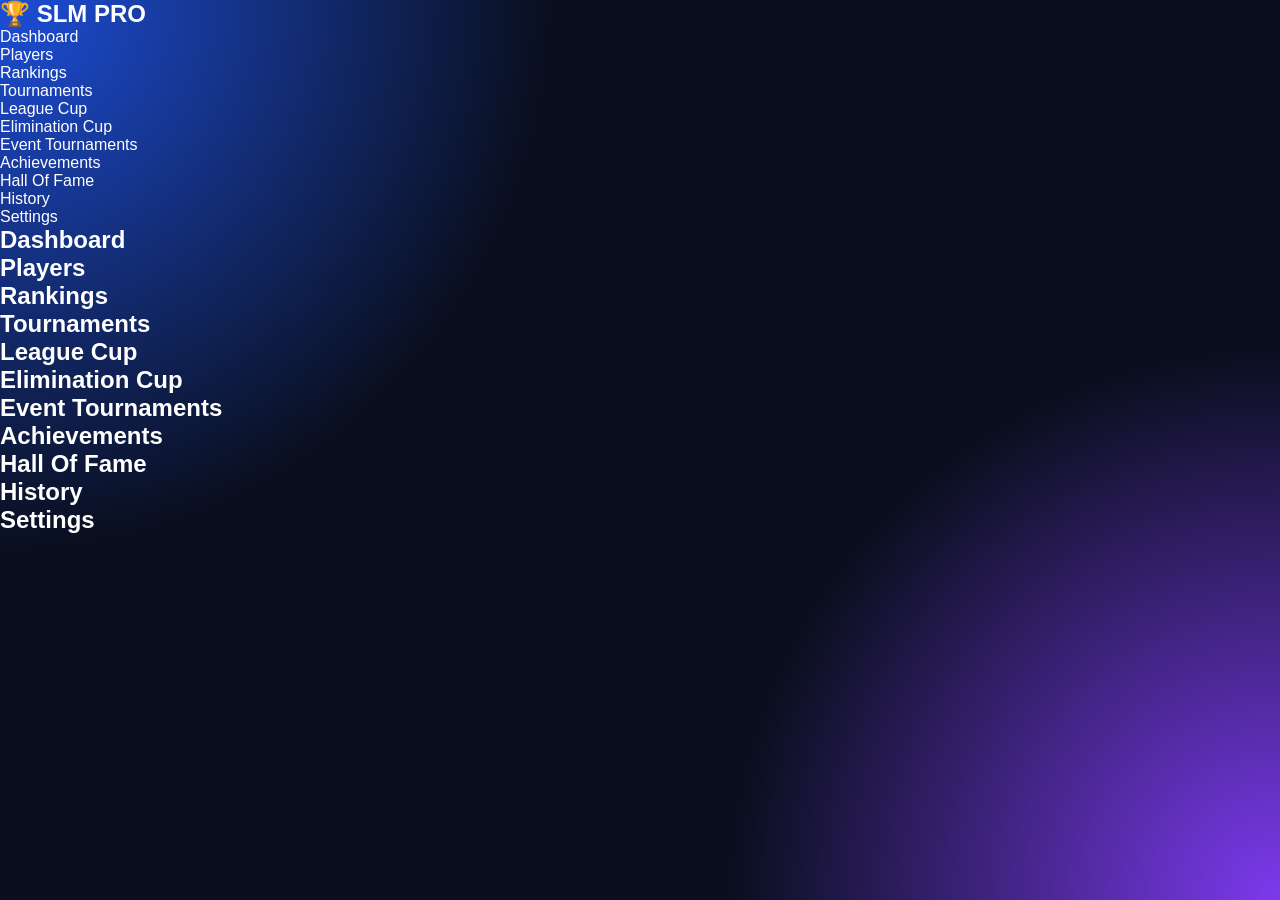
==== index.html @ 8a567580 "Rename index-3.html to index.html" ====
<!DOCTYPE html>
<html lang="en">
<head>
<meta charset="UTF-8">
<meta name="viewport" content="width=device-width, initial-scale=1.0">
<title>Stumble League Manager Pro</title>
<link rel="stylesheet" href="style.css">
</head>
<body>
<div id="app">
    <aside>
        <h2>🏆 SLM PRO</h2>
        <ul>
            <li>Dashboard</li>
            <li>Players</li>
            <li>Rankings</li>
            <li>Tournaments</li>
            <li>League Cup</li>
            <li>Elimination Cup</li>
            <li>Event Tournaments</li>
            <li>Achievements</li>
            <li>Hall Of Fame</li>
            <li>History</li>
            <li>Settings</li>
        </ul>
    </aside>

    <main>
        <section id="dashboard"><h1>Dashboard</h1></section>
        <section id="players"><h1>Players</h1></section>
        <section id="rankings"><h1>Rankings</h1></section>
        <section id="tournaments"><h1>Tournaments</h1></section>
        <section id="leagueCup"><h1>League Cup</h1></section>
        <section id="eliminationCup"><h1>Elimination Cup</h1></section>
        <section id="events"><h1>Event Tournaments</h1></section>
        <section id="achievements"><h1>Achievements</h1></section>
        <section id="hallOfFame"><h1>Hall Of Fame</h1></section>
        <section id="history"><h1>History</h1></section>
        <section id="settings"><h1>Settings</h1></section>
    </main>
</div>
</body>
</html>
---- style.css ----
/* ===================================
   STUMBLE LEAGUE MANAGER PRO
   style.css
=================================== */

*{
    margin:0;
    padding:0;
    box-sizing:border-box;
    font-family:'Poppins',sans-serif;
}

:root{
    --bg:#0a0f1f;
    --bg2:#111827;
    --glass:rgba(255,255,255,0.08);
    --border:rgba(255,255,255,0.15);
    --text:#ffffff;
    --text2:#c9d1d9;
    --gold:#ffd700;
    --green:#00ff88;
    --red:#ff4d6d;
    --blue:#3b82f6;
    --purple:#8b5cf6;
}

body{
    background:
    radial-gradient(circle at top left,#1d4ed8 0%,transparent 35%),
    radial-gradient(circle at bottom right,#7c3aed 0%,transparent 35%),
    var(--bg);
    min-height:100vh;
    color:var(--text);
}

/* ==========================
   LOGIN SCREEN
========================== */

.login-screen{
    width:100%;
    min-height:100vh;
    display:flex;
    justify-content:center;
    align-items:center;
    padding:20px;
}

.login-card{
    width:100%;
    max-width:420px;
    text-align:center;
    padding:35px;
}

.login-card h1{
    font-size:70px;
    margin-bottom:10px;
}

.login-card h2{
    margin-bottom:8px;
}

.login-card p{
    color:var(--text2);
}

.login-card form{
    margin-top:25px;
    display:flex;
    flex-direction:column;
    gap:15px;
}

.login-card input{
    height:52px;
    border:none;
    outline:none;
    padding:0 15px;
    border-radius:12px;
    background:rgba(255,255,255,.08);
    color:white;
}

.login-card button{
    height:52px;
    border:none;
    border-radius:12px;
    cursor:pointer;
    background:linear-gradient(135deg,#3b82f6,#8b5cf6);
    color:white;
    font-weight:600;
    transition:.3s;
}

.login-card button:hover{
    transform:translateY(-2px);
}

.error-msg{
    color:var(--red);
    margin-top:10px;
}

/* ==========================
   GLASS EFFECT
========================== */

.glass-card{
    background:var(--glass);
    backdrop-filter:blur(16px);
    -webkit-backdrop-filter:blur(16px);
    border:1px solid var(--border);
    border-radius:20px;
    box-shadow:0 8px 32px rgba(0,0,0,.3);
}

/* ==========================
   MAIN APP
========================== */

.app{
    display:flex;
    min-height:100vh;
}

.hidden{
    display:none;
}

/* ==========================
   SIDEBAR
========================== */

.sidebar{
    width:270px;
    padding:25px;
    border-right:1px solid rgba(255,255,255,.1);
    background:rgba(0,0,0,.15);
    display:flex;
    flex-direction:column;
}

.logo{
    font-size:24px;
    font-weight:800;
    margin-bottom:30px;
    text-align:center;
}

.sidebar nav{
    display:flex;
    flex-direction:column;
    gap:12px;
}

.nav-btn{
    border:none;
    background:rgba(255,255,255,.05);
    color:white;
    padding:14px;
    border-radius:14px;
    cursor:pointer;
    text-align:left;
    transition:.3s;
}

.nav-btn:hover{
    background:rgba(255,255,255,.12);
}

.nav-btn.active{
    background:linear-gradient(135deg,#3b82f6,#8b5cf6);
}

.logout-btn{
    margin-top:auto;
    border:none;
    padding:14px;
    border-radius:14px;
    cursor:pointer;
    background:#ff4d6d;
    color:white;
    font-weight:600;
}

/* ==========================
   MAIN CONTENT
========================== */

.main-content{
    flex:1;
    padding:25px;
}

.page{
    display:none;
}

.active-page{
    display:block;
}

.page-header{
    margin-bottom:25px;
}

.page-header h1{
    font-size:32px;
}

.page-header p{
    color:var(--text2);
}

/* ==========================
   DASHBOARD
========================== */

.stats-grid{
    display:grid;
    grid-template-columns:repeat(auto-fit,minmax(220px,1fr));
    gap:20px;
    margin-bottom:25px;
}

.stat-card{
    padding:25px;
}

.stat-card h3{
    color:var(--text2);
    font-size:15px;
    margin-bottom:10px;
}

.stat-card h2{
    font-size:34px;
    color:var(--gold);
}

.titles-grid{
    margin-top:20px;
    display:grid;
    grid-template-columns:repeat(auto-fit,minmax(250px,1fr));
    gap:20px;
}

.title-box{
    background:rgba(255,255,255,.05);
    border-radius:15px;
    padding:20px;
}

.title-box h3{
    margin-bottom:10px;
}

.title-box span{
    font-size:20px;
    color:var(--gold);
    font-weight:700;
}

/* ==========================
   PLAYER SECTION
========================== */

.add-player-card{
    padding:25px;
    margin-bottom:25px;
}

.add-player-card h2{
    margin-bottom:20px;
}

.add-player-card form{
    display:grid;
    gap:15px;
}

.add-player-card input{
    height:50px;
    border:none;
    border-radius:12px;
    padding:0 15px;
    background:rgba(255,255,255,.08);
    color:white;
}

.add-player-card button{
    height:50px;
    border:none;
    border-radius:12px;
    cursor:pointer;
    background:linear-gradient(135deg,#00ff88,#00c46a);
    color:black;
    font-weight:700;
}

.players-grid{
    display:grid;
    grid-template-columns:repeat(auto-fit,minmax(280px,1fr));
    gap:20px;
}

.player-card{
    padding:20px;
    position:relative;
}

.player-name{
    font-size:22px;
    font-weight:700;
    margin-bottom:8px;
}

.player-username{
    color:var(--text2);
    margin-bottom:15px;
}

.player-stats{
    display:grid;
    grid-template-columns:1fr 1fr;
    gap:10px;
}

.player-stat{
    background:rgba(255,255,255,.05);
    padding:10px;
    border-radius:10px;
    text-align:center;
}

/* ==========================
   RANKING TABLE
========================== */

.ranking-table{
    width:100%;
    border-collapse:collapse;
}

.ranking-table th{
    padding:15px;
    text-align:left;
    background:rgba(255,255,255,.08);
}

.ranking-table td{
    padding:15px;
    border-bottom:1px solid rgba(255,255,255,.08);
}

.ranking-table tr:hover{
    background:rgba(255,255,255,.04);
}

/* ==========================
   HISTORY
========================== */

#historyList{
    padding:20px;
    color:var(--text2);
}

/* ==========================
   SCROLLBAR
========================== */

::-webkit-scrollbar{
    width:8px;
}

::-webkit-scrollbar-track{
    background:#0f172a;
}

::-webkit-scrollbar-thumb{
    background:#3b82f6;
    border-radius:20px;
}

/* ==========================
   MOBILE
========================== */

@media(max-width:900px){

    .app{
        flex-direction:column;
    }

    .sidebar{
        width:100%;
        border-right:none;
        border-bottom:1px solid rgba(255,255,255,.1);
    }

    .sidebar nav{
        flex-direction:row;
        flex-wrap:wrap;
    }

    .nav-btn{
        flex:1;
        min-width:130px;
    }

    .main-content{
        padding:15px;
    }

    .page-header h1{
        font-size:26px;
    }

    .ranking-table{
        font-size:14px;
        overflow-x:auto;
        display:block;
    }
}
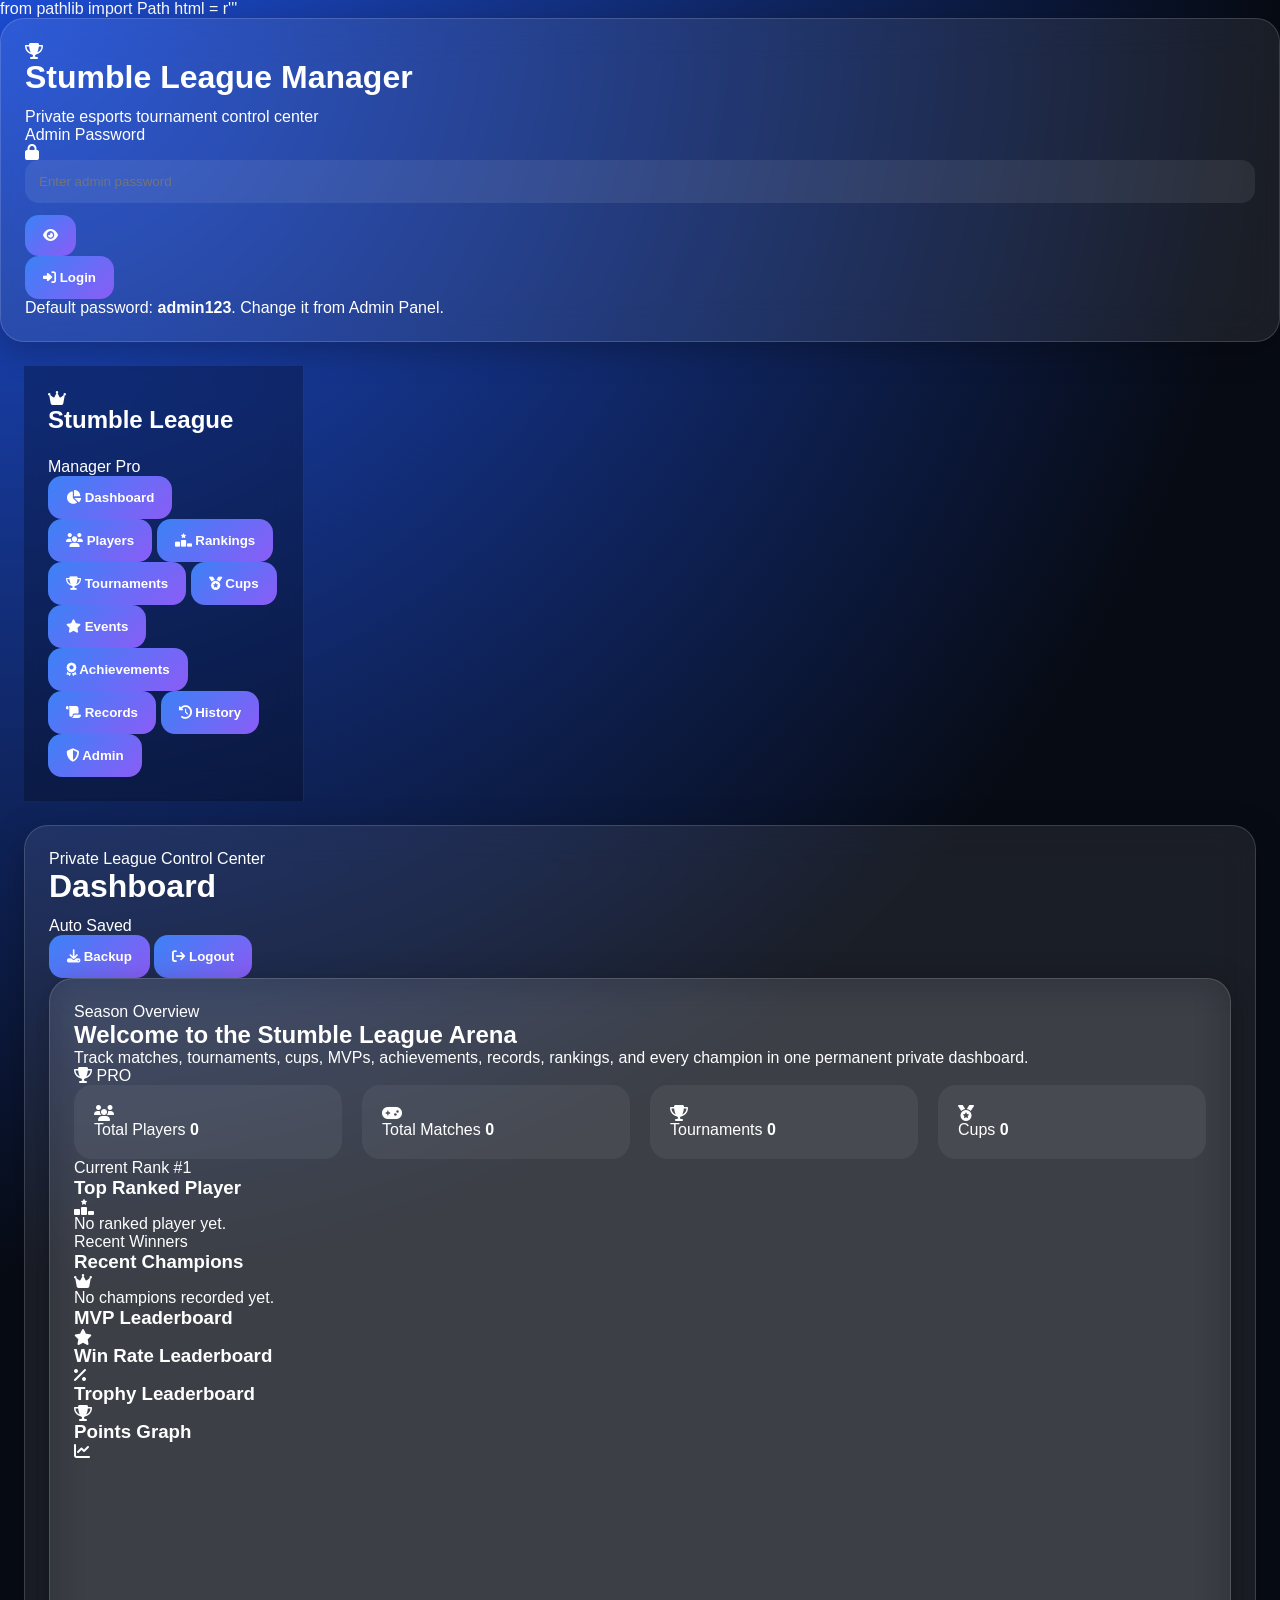
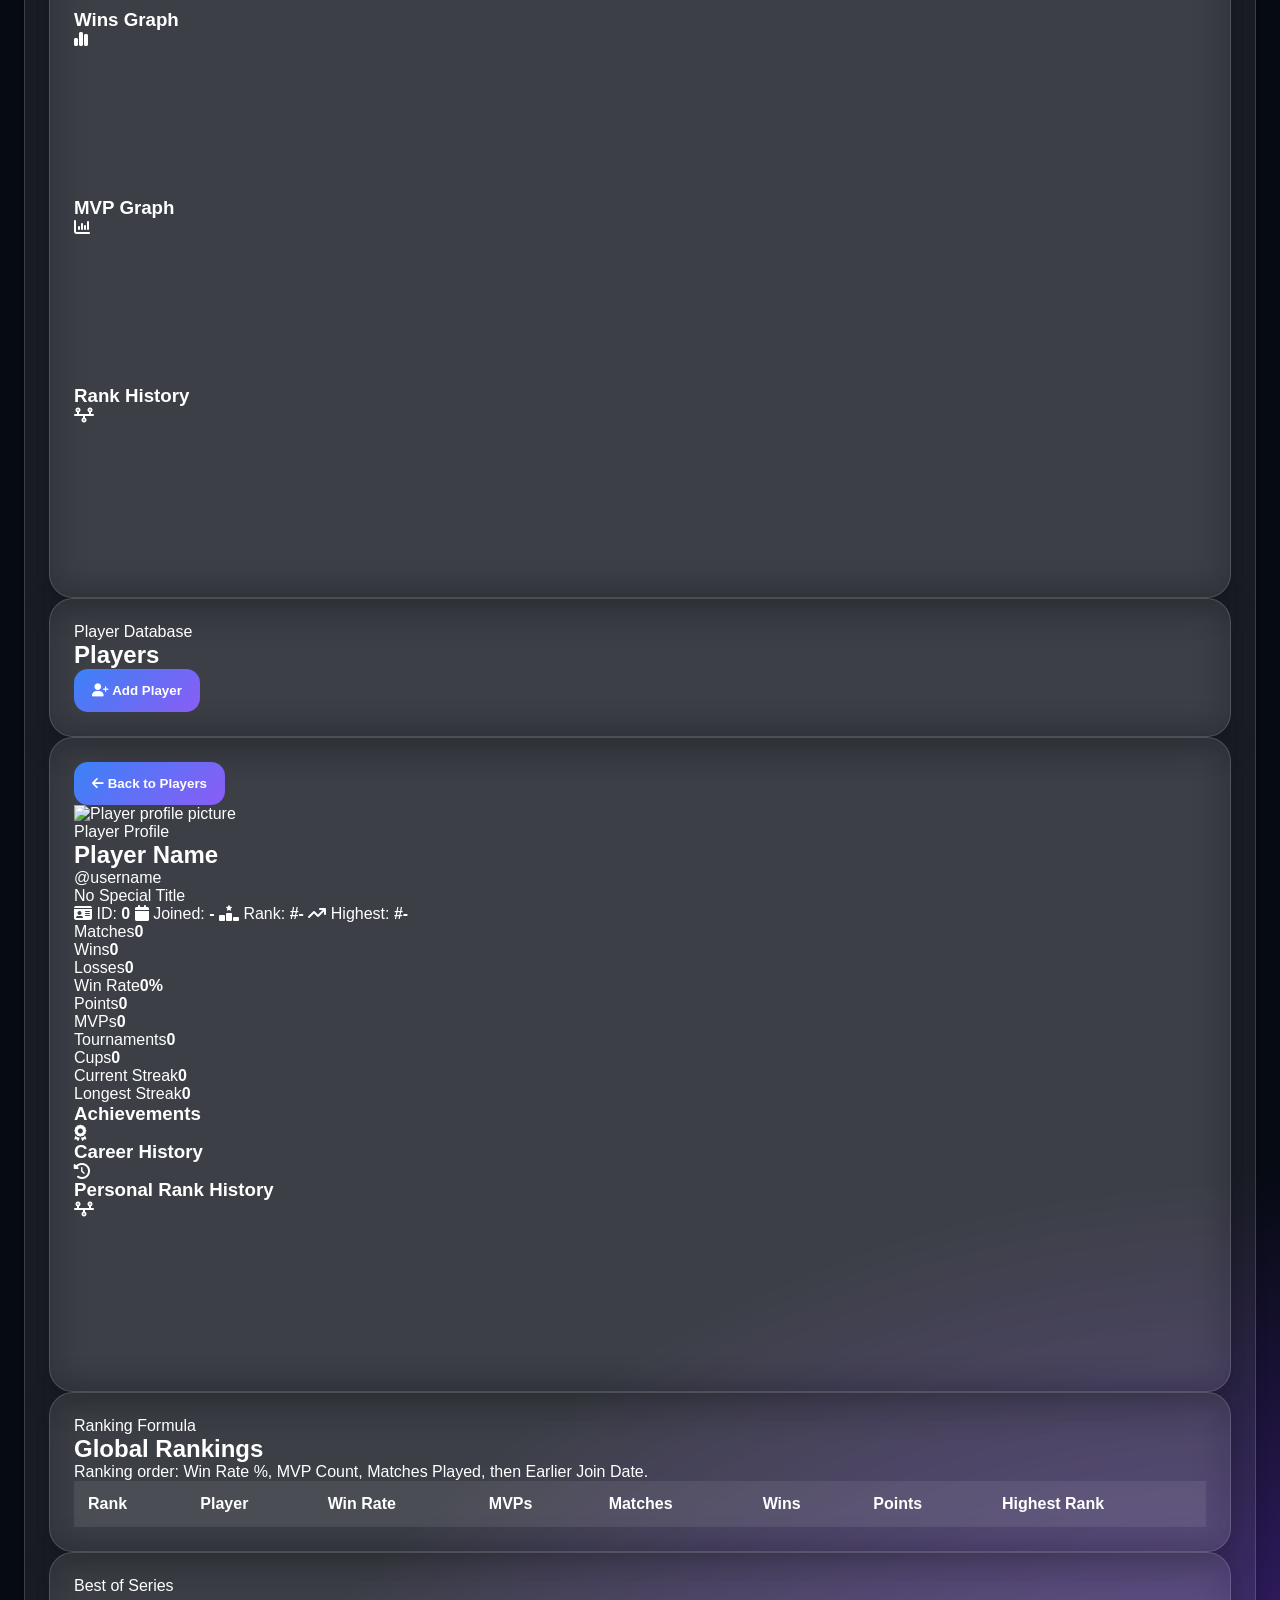
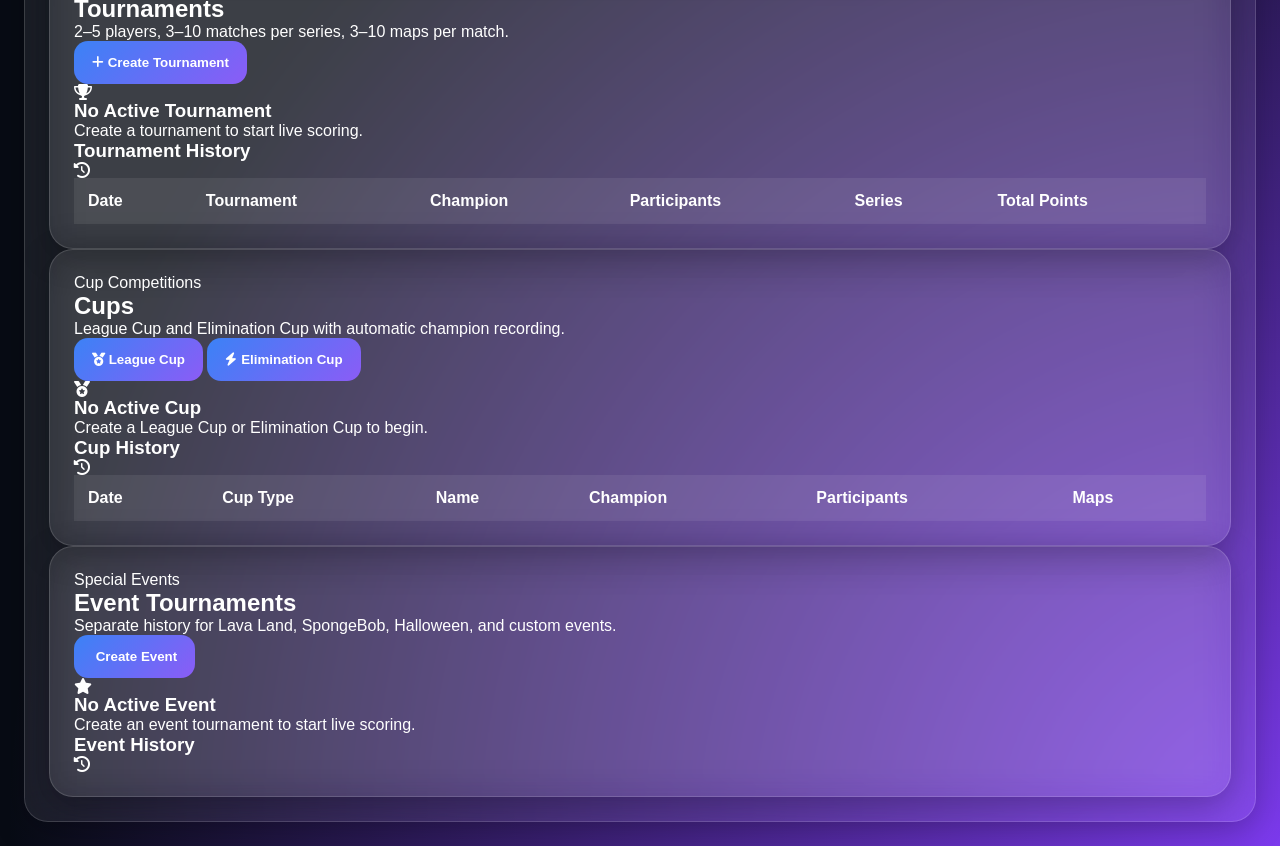
==== commit 5d547364: "Update index.html" ====
--- a/index.html
+++ b/index.html
@@ -1,43 +1,569 @@
-<!DOCTYPE html>
+from pathlib import Path
+
+html = r'''<!DOCTYPE html>
 <html lang="en">
 <head>
-<meta charset="UTF-8">
-<meta name="viewport" content="width=device-width, initial-scale=1.0">
-<title>Stumble League Manager Pro</title>
-<link rel="stylesheet" href="style.css">
+  <meta charset="UTF-8" />
+  <meta name="viewport" content="width=device-width, initial-scale=1.0" />
+  <meta name="description" content="Stumble League Manager - Private Stumble Guys tournament, cup, ranking, achievement, and player history manager." />
+  <meta name="theme-color" content="#080b14" />
+
+  <title>Stumble League Manager</title>
+
+  <!-- App Styles -->
+  <link rel="stylesheet" href="style.css" />
+
+  <!-- Font Awesome Icons -->
+  <link
+    rel="stylesheet"
+    href="https://cdnjs.cloudflare.com/ajax/libs/font-awesome/6.5.1/css/all.min.css"
+    integrity="sha512-d0vVxjFZ2E08fXkV6t7rW6zF6K8QGJ+vK6E4RZ6eZB8D0+P3LZ+F4YJx1SgR7ZyZtG3O8KZl6kE0J6Y0R2Q=="
+    crossorigin="anonymous"
+    referrerpolicy="no-referrer"
+  />
+
+  <!-- Chart.js -->
+  <script src="https://cdn.jsdelivr.net/npm/chart.js"></script>
 </head>
+
 <body>
-<div id="app">
-    <aside>
-        <h2>🏆 SLM PRO</h2>
-        <ul>
-            <li>Dashboard</li>
-            <li>Players</li>
-            <li>Rankings</li>
-            <li>Tournaments</li>
-            <li>League Cup</li>
-            <li>Elimination Cup</li>
-            <li>Event Tournaments</li>
-            <li>Achievements</li>
-            <li>Hall Of Fame</li>
-            <li>History</li>
-            <li>Settings</li>
-        </ul>
+  <!-- =========================
+       ADMIN LOGIN SCREEN
+  ========================== -->
+  <section id="loginScreen" class="login-screen">
+    <div class="login-bg-orb orb-one"></div>
+    <div class="login-bg-orb orb-two"></div>
+
+    <div class="login-card glass-card">
+      <div class="brand-stack">
+        <div class="brand-logo">
+          <i class="fa-solid fa-trophy"></i>
+        </div>
+        <div>
+          <h1>Stumble League Manager</h1>
+          <p>Private esports tournament control center</p>
+        </div>
+      </div>
+
+      <form id="loginForm" class="login-form">
+        <label for="adminPassword">Admin Password</label>
+        <div class="input-with-icon">
+          <i class="fa-solid fa-lock"></i>
+          <input
+            type="password"
+            id="adminPassword"
+            placeholder="Enter admin password"
+            autocomplete="current-password"
+            required
+          />
+          <button type="button" id="togglePasswordBtn" class="icon-btn" aria-label="Show or hide password">
+            <i class="fa-solid fa-eye"></i>
+          </button>
+        </div>
+
+        <button type="submit" class="primary-btn full-btn">
+          <i class="fa-solid fa-right-to-bracket"></i>
+          Login
+        </button>
+
+        <p class="hint-text">
+          Default password: <strong>admin123</strong>. Change it from Admin Panel.
+        </p>
+      </form>
+    </div>
+  </section>
+
+  <!-- =========================
+       APP SHELL
+  ========================== -->
+  <main id="appShell" class="app-shell hidden">
+    <!-- Sidebar / Bottom Navigation -->
+    <aside class="sidebar glass-panel">
+      <div class="sidebar-brand">
+        <div class="sidebar-logo">
+          <i class="fa-solid fa-crown"></i>
+        </div>
+        <div>
+          <h2>Stumble League</h2>
+          <span>Manager Pro</span>
+        </div>
+      </div>
+
+      <nav class="side-nav" aria-label="Primary navigation">
+        <button class="nav-link active" data-page="dashboardPage">
+          <i class="fa-solid fa-chart-pie"></i>
+          <span>Dashboard</span>
+        </button>
+        <button class="nav-link" data-page="playersPage">
+          <i class="fa-solid fa-users"></i>
+          <span>Players</span>
+        </button>
+        <button class="nav-link" data-page="rankingsPage">
+          <i class="fa-solid fa-ranking-star"></i>
+          <span>Rankings</span>
+        </button>
+        <button class="nav-link" data-page="tournamentsPage">
+          <i class="fa-solid fa-trophy"></i>
+          <span>Tournaments</span>
+        </button>
+        <button class="nav-link" data-page="cupsPage">
+          <i class="fa-solid fa-medal"></i>
+          <span>Cups</span>
+        </button>
+        <button class="nav-link" data-page="eventsPage">
+          <i class="fa-solid fa-star"></i>
+          <span>Events</span>
+        </button>
+        <button class="nav-link" data-page="achievementsPage">
+          <i class="fa-solid fa-award"></i>
+          <span>Achievements</span>
+        </button>
+        <button class="nav-link" data-page="recordsPage">
+          <i class="fa-solid fa-scroll"></i>
+          <span>Records</span>
+        </button>
+        <button class="nav-link" data-page="historyPage">
+          <i class="fa-solid fa-clock-rotate-left"></i>
+          <span>History</span>
+        </button>
+        <button class="nav-link" data-page="adminPage">
+          <i class="fa-solid fa-shield-halved"></i>
+          <span>Admin</span>
+        </button>
+      </nav>
     </aside>
 
-    <main>
-        <section id="dashboard"><h1>Dashboard</h1></section>
-        <section id="players"><h1>Players</h1></section>
-        <section id="rankings"><h1>Rankings</h1></section>
-        <section id="tournaments"><h1>Tournaments</h1></section>
-        <section id="leagueCup"><h1>League Cup</h1></section>
-        <section id="eliminationCup"><h1>Elimination Cup</h1></section>
-        <section id="events"><h1>Event Tournaments</h1></section>
-        <section id="achievements"><h1>Achievements</h1></section>
-        <section id="hallOfFame"><h1>Hall Of Fame</h1></section>
-        <section id="history"><h1>History</h1></section>
-        <section id="settings"><h1>Settings</h1></section>
-    </main>
-</div>
-</body>
-</html>
+    <!-- Main Content -->
+    <section class="main-content">
+      <!-- Topbar -->
+      <header class="topbar glass-panel">
+        <div>
+          <p class="eyebrow">Private League Control Center</p>
+          <h1 id="pageTitle">Dashboard</h1>
+        </div>
+
+        <div class="topbar-actions">
+          <div class="autosave-pill">
+            <span class="pulse-dot"></span>
+            <span id="saveStatus">Auto Saved</span>
+          </div>
+
+          <button id="quickBackupBtn" class="ghost-btn">
+            <i class="fa-solid fa-download"></i>
+            Backup
+          </button>
+
+          <button id="logoutBtn" class="danger-btn">
+            <i class="fa-solid fa-arrow-right-from-bracket"></i>
+            Logout
+          </button>
+        </div>
+      </header>
+
+      <!-- =========================
+           DASHBOARD PAGE
+      ========================== -->
+      <section id="dashboardPage" class="page active-page">
+        <div class="hero-panel glass-card">
+          <div class="hero-content">
+            <p class="eyebrow">Season Overview</p>
+            <h2>Welcome to the Stumble League Arena</h2>
+            <p>
+              Track matches, tournaments, cups, MVPs, achievements, records, rankings,
+              and every champion in one permanent private dashboard.
+            </p>
+          </div>
+
+          <div class="hero-trophy">
+            <i class="fa-solid fa-trophy"></i>
+            <span>PRO</span>
+          </div>
+        </div>
+
+        <div class="stats-grid">
+          <article class="stat-card glass-card">
+            <div class="stat-icon blue-glow"><i class="fa-solid fa-users"></i></div>
+            <div>
+              <span>Total Players</span>
+              <strong id="totalPlayersStat">0</strong>
+            </div>
+          </article>
+
+          <article class="stat-card glass-card">
+            <div class="stat-icon gold-glow"><i class="fa-solid fa-gamepad"></i></div>
+            <div>
+              <span>Total Matches</span>
+              <strong id="totalMatchesStat">0</strong>
+            </div>
+          </article>
+
+          <article class="stat-card glass-card">
+            <div class="stat-icon purple-glow"><i class="fa-solid fa-trophy"></i></div>
+            <div>
+              <span>Tournaments</span>
+              <strong id="totalTournamentsStat">0</strong>
+            </div>
+          </article>
+
+          <article class="stat-card glass-card">
+            <div class="stat-icon red-glow"><i class="fa-solid fa-medal"></i></div>
+            <div>
+              <span>Cups</span>
+              <strong id="totalCupsStat">0</strong>
+            </div>
+          </article>
+        </div>
+
+        <div class="dashboard-grid">
+          <article class="glass-card feature-card champion-card">
+            <div class="section-heading">
+              <div>
+                <p class="eyebrow">Current Rank #1</p>
+                <h3>Top Ranked Player</h3>
+              </div>
+              <i class="fa-solid fa-ranking-star"></i>
+            </div>
+
+            <div id="topRankedPlayerCard" class="featured-player empty-state">
+              No ranked player yet.
+            </div>
+          </article>
+
+          <article class="glass-card feature-card">
+            <div class="section-heading">
+              <div>
+                <p class="eyebrow">Recent Winners</p>
+                <h3>Recent Champions</h3>
+              </div>
+              <i class="fa-solid fa-crown"></i>
+            </div>
+
+            <div id="recentChampionsList" class="compact-list">
+              <p class="empty-state">No champions recorded yet.</p>
+            </div>
+          </article>
+        </div>
+
+        <div class="leaderboard-grid">
+          <article class="glass-card">
+            <div class="section-heading">
+              <h3>MVP Leaderboard</h3>
+              <i class="fa-solid fa-star"></i>
+            </div>
+            <div id="mvpLeaderboard" class="leaderboard-list"></div>
+          </article>
+
+          <article class="glass-card">
+            <div class="section-heading">
+              <h3>Win Rate Leaderboard</h3>
+              <i class="fa-solid fa-percent"></i>
+            </div>
+            <div id="winRateLeaderboard" class="leaderboard-list"></div>
+          </article>
+
+          <article class="glass-card">
+            <div class="section-heading">
+              <h3>Trophy Leaderboard</h3>
+              <i class="fa-solid fa-trophy"></i>
+            </div>
+            <div id="trophyLeaderboard" class="leaderboard-list"></div>
+          </article>
+        </div>
+
+        <div class="charts-grid">
+          <article class="glass-card chart-card">
+            <div class="section-heading">
+              <h3>Points Graph</h3>
+              <i class="fa-solid fa-chart-line"></i>
+            </div>
+            <canvas id="pointsChart"></canvas>
+          </article>
+
+          <article class="glass-card chart-card">
+            <div class="section-heading">
+              <h3>Wins Graph</h3>
+              <i class="fa-solid fa-chart-simple"></i>
+            </div>
+            <canvas id="winsChart"></canvas>
+          </article>
+
+          <article class="glass-card chart-card">
+            <div class="section-heading">
+              <h3>MVP Graph</h3>
+              <i class="fa-solid fa-chart-column"></i>
+            </div>
+            <canvas id="mvpChart"></canvas>
+          </article>
+
+          <article class="glass-card chart-card">
+            <div class="section-heading">
+              <h3>Rank History</h3>
+              <i class="fa-solid fa-timeline"></i>
+            </div>
+            <canvas id="rankHistoryChart"></canvas>
+          </article>
+        </div>
+      </section>
+
+      <!-- =========================
+           PLAYERS PAGE
+      ========================== -->
+      <section id="playersPage" class="page">
+        <div class="page-toolbar glass-card">
+          <div>
+            <p class="eyebrow">Player Database</p>
+            <h2>Players</h2>
+          </div>
+
+          <button id="addPlayerBtn" class="primary-btn">
+            <i class="fa-solid fa-user-plus"></i>
+            Add Player
+          </button>
+        </div>
+
+        <div id="playersGrid" class="players-grid"></div>
+      </section>
+
+      <!-- =========================
+           PLAYER PROFILE PAGE
+      ========================== -->
+      <section id="playerProfilePage" class="page">
+        <button id="backToPlayersBtn" class="ghost-btn back-btn">
+          <i class="fa-solid fa-arrow-left"></i>
+          Back to Players
+        </button>
+
+        <div class="profile-layout">
+          <article class="profile-card glass-card">
+            <div class="profile-cover"></div>
+
+            <div class="profile-main">
+              <img id="profileImage" src="assets/images/default-avatar.png" alt="Player profile picture" class="profile-avatar" />
+
+              <div>
+                <p class="eyebrow">Player Profile</p>
+                <h2 id="profileName">Player Name</h2>
+                <p id="profileUsername">@username</p>
+                <span id="profileSpecialTitle" class="title-badge">No Special Title</span>
+              </div>
+            </div>
+
+            <div class="profile-meta">
+              <span><i class="fa-solid fa-id-card"></i> ID: <strong id="profilePlayerId">0</strong></span>
+              <span><i class="fa-solid fa-calendar"></i> Joined: <strong id="profileJoinDate">-</strong></span>
+              <span><i class="fa-solid fa-ranking-star"></i> Rank: <strong id="profileCurrentRank">#-</strong></span>
+              <span><i class="fa-solid fa-arrow-trend-up"></i> Highest: <strong id="profileHighestRank">#-</strong></span>
+            </div>
+          </article>
+
+          <div class="profile-stats-grid">
+            <article class="mini-stat glass-card"><span>Matches</span><strong id="profileMatches">0</strong></article>
+            <article class="mini-stat glass-card"><span>Wins</span><strong id="profileWins">0</strong></article>
+            <article class="mini-stat glass-card"><span>Losses</span><strong id="profileLosses">0</strong></article>
+            <article class="mini-stat glass-card"><span>Win Rate</span><strong id="profileWinRate">0%</strong></article>
+            <article class="mini-stat glass-card"><span>Points</span><strong id="profilePoints">0</strong></article>
+            <article class="mini-stat glass-card"><span>MVPs</span><strong id="profileMVPs">0</strong></article>
+            <article class="mini-stat glass-card"><span>Tournaments</span><strong id="profileTournamentWins">0</strong></article>
+            <article class="mini-stat glass-card"><span>Cups</span><strong id="profileCupWins">0</strong></article>
+            <article class="mini-stat glass-card"><span>Current Streak</span><strong id="profileCurrentStreak">0</strong></article>
+            <article class="mini-stat glass-card"><span>Longest Streak</span><strong id="profileLongestStreak">0</strong></article>
+          </div>
+        </div>
+
+        <div class="profile-detail-grid">
+          <article class="glass-card">
+            <div class="section-heading">
+              <h3>Achievements</h3>
+              <i class="fa-solid fa-award"></i>
+            </div>
+            <div id="profileAchievements" class="achievement-list"></div>
+          </article>
+
+          <article class="glass-card">
+            <div class="section-heading">
+              <h3>Career History</h3>
+              <i class="fa-solid fa-clock-rotate-left"></i>
+            </div>
+            <div id="profileCareerHistory" class="history-list"></div>
+          </article>
+
+          <article class="glass-card chart-card wide-card">
+            <div class="section-heading">
+              <h3>Personal Rank History</h3>
+              <i class="fa-solid fa-timeline"></i>
+            </div>
+            <canvas id="playerRankHistoryChart"></canvas>
+          </article>
+        </div>
+      </section>
+
+      <!-- =========================
+           RANKINGS PAGE
+      ========================== -->
+      <section id="rankingsPage" class="page">
+        <div class="page-toolbar glass-card">
+          <div>
+            <p class="eyebrow">Ranking Formula</p>
+            <h2>Global Rankings</h2>
+            <p class="subtext">
+              Ranking order: Win Rate %, MVP Count, Matches Played, then Earlier Join Date.
+            </p>
+          </div>
+        </div>
+
+        <div class="glass-card table-card">
+          <div class="table-responsive">
+            <table class="premium-table">
+              <thead>
+                <tr>
+                  <th>Rank</th>
+                  <th>Player</th>
+                  <th>Win Rate</th>
+                  <th>MVPs</th>
+                  <th>Matches</th>
+                  <th>Wins</th>
+                  <th>Points</th>
+                  <th>Highest Rank</th>
+                </tr>
+              </thead>
+              <tbody id="rankingsTableBody"></tbody>
+            </table>
+          </div>
+        </div>
+      </section>
+
+      <!-- =========================
+           TOURNAMENTS PAGE
+      ========================== -->
+      <section id="tournamentsPage" class="page">
+        <div class="page-toolbar glass-card">
+          <div>
+            <p class="eyebrow">Best of Series</p>
+            <h2>Tournaments</h2>
+            <p class="subtext">2–5 players, 3–10 matches per series, 3–10 maps per match.</p>
+          </div>
+
+          <button id="createTournamentBtn" class="primary-btn">
+            <i class="fa-solid fa-plus"></i>
+            Create Tournament
+          </button>
+        </div>
+
+        <div id="activeTournamentArea" class="active-area">
+          <article class="glass-card empty-state-card">
+            <i class="fa-solid fa-trophy"></i>
+            <h3>No Active Tournament</h3>
+            <p>Create a tournament to start live scoring.</p>
+          </article>
+        </div>
+
+        <div class="glass-card table-card">
+          <div class="section-heading">
+            <h3>Tournament History</h3>
+            <i class="fa-solid fa-clock-rotate-left"></i>
+          </div>
+
+          <div class="table-responsive">
+            <table class="premium-table">
+              <thead>
+                <tr>
+                  <th>Date</th>
+                  <th>Tournament</th>
+                  <th>Champion</th>
+                  <th>Participants</th>
+                  <th>Series</th>
+                  <th>Total Points</th>
+                </tr>
+              </thead>
+              <tbody id="tournamentHistoryTableBody"></tbody>
+            </table>
+          </div>
+        </div>
+      </section>
+
+      <!-- =========================
+           CUPS PAGE
+      ========================== -->
+      <section id="cupsPage" class="page">
+        <div class="page-toolbar glass-card">
+          <div>
+            <p class="eyebrow">Cup Competitions</p>
+            <h2>Cups</h2>
+            <p class="subtext">League Cup and Elimination Cup with automatic champion recording.</p>
+          </div>
+
+          <div class="toolbar-actions">
+            <button id="createLeagueCupBtn" class="primary-btn">
+              <i class="fa-solid fa-medal"></i>
+              League Cup
+            </button>
+
+            <button id="createEliminationCupBtn" class="secondary-btn">
+              <i class="fa-solid fa-bolt"></i>
+              Elimination Cup
+            </button>
+          </div>
+        </div>
+
+        <div id="activeCupArea" class="active-area">
+          <article class="glass-card empty-state-card">
+            <i class="fa-solid fa-medal"></i>
+            <h3>No Active Cup</h3>
+            <p>Create a League Cup or Elimination Cup to begin.</p>
+          </article>
+        </div>
+
+        <div class="glass-card table-card">
+          <div class="section-heading">
+            <h3>Cup History</h3>
+            <i class="fa-solid fa-clock-rotate-left"></i>
+          </div>
+
+          <div class="table-responsive">
+            <table class="premium-table">
+              <thead>
+                <tr>
+                  <th>Date</th>
+                  <th>Cup Type</th>
+                  <th>Name</th>
+                  <th>Champion</th>
+                  <th>Participants</th>
+                  <th>Maps</th>
+                </tr>
+              </thead>
+              <tbody id="cupHistoryTableBody"></tbody>
+            </table>
+          </div>
+        </div>
+      </section>
+
+      <!-- =========================
+           EVENTS PAGE
+      ========================== -->
+      <section id="eventsPage" class="page">
+        <div class="page-toolbar glass-card">
+          <div>
+            <p class="eyebrow">Special Events</p>
+            <h2>Event Tournaments</h2>
+            <p class="subtext">Separate history for Lava Land, SpongeBob, Halloween, and custom events.</p>
+          </div>
+
+          <button id="createEventTournamentBtn" class="primary-btn">
+            <i class="fa-solid fa-calendar-star"></i>
+            Create Event
+          </button>
+        </div>
+
+        <div id="activeEventArea" class="active-area">
+          <article class="glass-card empty-state-card">
+            <i class="fa-solid fa-star"></i>
+            <h3>No Active Event</h3>
+            <p>Create an event tournament to start live scoring.</p>
+          </article>
+        </div>
+
+        <div class="glass-card table-card">
+          <div class="section-heading">
+            <h3>Event History</h3>
+            <i class="fa-solid fa-clock-rotate-left"></i>
+    
--- a/style.css
+++ b/style.css
@@ -1,427 +1,223 @@
-/* ===================================
-   STUMBLE LEAGUE MANAGER PRO
-   style.css
-=================================== */
 
 *{
-    margin:0;
-    padding:0;
-    box-sizing:border-box;
-    font-family:'Poppins',sans-serif;
+margin:0;
+padding:0;
+box-sizing:border-box;
+font-family:'Poppins',sans-serif;
 }
 
 :root{
-    --bg:#0a0f1f;
-    --bg2:#111827;
-    --glass:rgba(255,255,255,0.08);
-    --border:rgba(255,255,255,0.15);
-    --text:#ffffff;
-    --text2:#c9d1d9;
-    --gold:#ffd700;
-    --green:#00ff88;
-    --red:#ff4d6d;
-    --blue:#3b82f6;
-    --purple:#8b5cf6;
+--bg:#070b14;
+--bg2:#0f172a;
+--glass:rgba(255,255,255,.08);
+--border:rgba(255,255,255,.15);
+--text:#ffffff;
+--muted:#b8c0cc;
+--gold:#ffd700;
+--blue:#3b82f6;
+--purple:#8b5cf6;
+--green:#00e676;
+--red:#ff4d6d;
 }
 
 body{
-    background:
-    radial-gradient(circle at top left,#1d4ed8 0%,transparent 35%),
-    radial-gradient(circle at bottom right,#7c3aed 0%,transparent 35%),
-    var(--bg);
-    min-height:100vh;
-    color:var(--text);
-}
-
-/* ==========================
-   LOGIN SCREEN
-========================== */
-
-.login-screen{
-    width:100%;
-    min-height:100vh;
-    display:flex;
-    justify-content:center;
-    align-items:center;
-    padding:20px;
-}
-
-.login-card{
-    width:100%;
-    max-width:420px;
-    text-align:center;
-    padding:35px;
-}
-
-.login-card h1{
-    font-size:70px;
-    margin-bottom:10px;
-}
-
-.login-card h2{
-    margin-bottom:8px;
-}
-
-.login-card p{
-    color:var(--text2);
-}
-
-.login-card form{
-    margin-top:25px;
-    display:flex;
-    flex-direction:column;
-    gap:15px;
-}
-
-.login-card input{
-    height:52px;
-    border:none;
-    outline:none;
-    padding:0 15px;
-    border-radius:12px;
-    background:rgba(255,255,255,.08);
-    color:white;
-}
-
-.login-card button{
-    height:52px;
-    border:none;
-    border-radius:12px;
-    cursor:pointer;
-    background:linear-gradient(135deg,#3b82f6,#8b5cf6);
-    color:white;
-    font-weight:600;
-    transition:.3s;
-}
-
-.login-card button:hover{
-    transform:translateY(-2px);
-}
-
-.error-msg{
-    color:var(--red);
-    margin-top:10px;
-}
-
-/* ==========================
-   GLASS EFFECT
-========================== */
-
-.glass-card{
-    background:var(--glass);
-    backdrop-filter:blur(16px);
-    -webkit-backdrop-filter:blur(16px);
-    border:1px solid var(--border);
-    border-radius:20px;
-    box-shadow:0 8px 32px rgba(0,0,0,.3);
-}
-
-/* ==========================
-   MAIN APP
-========================== */
-
-.app{
-    display:flex;
-    min-height:100vh;
-}
-
-.hidden{
-    display:none;
-}
-
-/* ==========================
-   SIDEBAR
-========================== */
-
-.sidebar{
-    width:270px;
-    padding:25px;
-    border-right:1px solid rgba(255,255,255,.1);
-    background:rgba(0,0,0,.15);
-    display:flex;
-    flex-direction:column;
-}
-
-.logo{
-    font-size:24px;
-    font-weight:800;
-    margin-bottom:30px;
-    text-align:center;
-}
-
-.sidebar nav{
-    display:flex;
-    flex-direction:column;
-    gap:12px;
-}
-
-.nav-btn{
-    border:none;
-    background:rgba(255,255,255,.05);
-    color:white;
-    padding:14px;
-    border-radius:14px;
-    cursor:pointer;
-    text-align:left;
-    transition:.3s;
-}
-
-.nav-btn:hover{
-    background:rgba(255,255,255,.12);
-}
-
-.nav-btn.active{
-    background:linear-gradient(135deg,#3b82f6,#8b5cf6);
-}
-
-.logout-btn{
-    margin-top:auto;
-    border:none;
-    padding:14px;
-    border-radius:14px;
-    cursor:pointer;
-    background:#ff4d6d;
-    color:white;
-    font-weight:600;
-}
-
-/* ==========================
-   MAIN CONTENT
-========================== */
-
-.main-content{
-    flex:1;
-    padding:25px;
-}
-
-.page{
-    display:none;
-}
-
-.active-page{
-    display:block;
-}
-
-.page-header{
-    margin-bottom:25px;
-}
-
-.page-header h1{
-    font-size:32px;
-}
-
-.page-header p{
-    color:var(--text2);
-}
-
-/* ==========================
-   DASHBOARD
-========================== */
+background:
+radial-gradient(circle at top left,#1d4ed8 0%,transparent 30%),
+radial-gradient(circle at bottom right,#7c3aed 0%,transparent 30%),
+var(--bg);
+color:var(--text);
+min-height:100vh;
+}
+
+#app{
+display:flex;
+min-height:100vh;
+}
+
+/* SIDEBAR */
+
+aside{
+width:280px;
+padding:24px;
+background:rgba(0,0,0,.25);
+backdrop-filter:blur(16px);
+border-right:1px solid rgba(255,255,255,.08);
+}
+
+aside h2{
+margin-bottom:24px;
+}
+
+aside ul{
+list-style:none;
+display:flex;
+flex-direction:column;
+gap:10px;
+}
+
+aside li{
+padding:14px;
+border-radius:14px;
+background:rgba(255,255,255,.05);
+cursor:pointer;
+transition:.25s;
+}
+
+aside li:hover{
+transform:translateX(4px);
+background:rgba(255,255,255,.12);
+}
+
+/* MAIN */
+
+main{
+flex:1;
+padding:24px;
+display:grid;
+gap:24px;
+}
+
+section{
+background:var(--glass);
+backdrop-filter:blur(20px);
+border:1px solid var(--border);
+border-radius:24px;
+padding:24px;
+box-shadow:0 8px 32px rgba(0,0,0,.25);
+}
+
+h1{
+font-size:2rem;
+margin-bottom:12px;
+}
+
+.card{
+background:rgba(255,255,255,.05);
+border-radius:18px;
+padding:18px;
+}
 
 .stats-grid{
-    display:grid;
-    grid-template-columns:repeat(auto-fit,minmax(220px,1fr));
-    gap:20px;
-    margin-bottom:25px;
+display:grid;
+grid-template-columns:repeat(auto-fit,minmax(220px,1fr));
+gap:20px;
 }
 
 .stat-card{
-    padding:25px;
+background:rgba(255,255,255,.06);
+border-radius:18px;
+padding:20px;
 }
 
 .stat-card h3{
-    color:var(--text2);
-    font-size:15px;
-    margin-bottom:10px;
+color:var(--muted);
+font-size:.95rem;
 }
 
 .stat-card h2{
-    font-size:34px;
-    color:var(--gold);
-}
-
-.titles-grid{
-    margin-top:20px;
-    display:grid;
-    grid-template-columns:repeat(auto-fit,minmax(250px,1fr));
-    gap:20px;
-}
-
-.title-box{
-    background:rgba(255,255,255,.05);
-    border-radius:15px;
-    padding:20px;
-}
-
-.title-box h3{
-    margin-bottom:10px;
-}
-
-.title-box span{
-    font-size:20px;
-    color:var(--gold);
-    font-weight:700;
-}
-
-/* ==========================
-   PLAYER SECTION
-========================== */
-
-.add-player-card{
-    padding:25px;
-    margin-bottom:25px;
-}
-
-.add-player-card h2{
-    margin-bottom:20px;
-}
-
-.add-player-card form{
-    display:grid;
-    gap:15px;
-}
-
-.add-player-card input{
-    height:50px;
-    border:none;
-    border-radius:12px;
-    padding:0 15px;
-    background:rgba(255,255,255,.08);
-    color:white;
-}
-
-.add-player-card button{
-    height:50px;
-    border:none;
-    border-radius:12px;
-    cursor:pointer;
-    background:linear-gradient(135deg,#00ff88,#00c46a);
-    color:black;
-    font-weight:700;
-}
-
-.players-grid{
-    display:grid;
-    grid-template-columns:repeat(auto-fit,minmax(280px,1fr));
-    gap:20px;
-}
-
-.player-card{
-    padding:20px;
-    position:relative;
-}
-
-.player-name{
-    font-size:22px;
-    font-weight:700;
-    margin-bottom:8px;
-}
-
-.player-username{
-    color:var(--text2);
-    margin-bottom:15px;
-}
-
-.player-stats{
-    display:grid;
-    grid-template-columns:1fr 1fr;
-    gap:10px;
-}
-
-.player-stat{
-    background:rgba(255,255,255,.05);
-    padding:10px;
-    border-radius:10px;
-    text-align:center;
-}
-
-/* ==========================
-   RANKING TABLE
-========================== */
-
-.ranking-table{
-    width:100%;
-    border-collapse:collapse;
-}
-
-.ranking-table th{
-    padding:15px;
-    text-align:left;
-    background:rgba(255,255,255,.08);
-}
-
-.ranking-table td{
-    padding:15px;
-    border-bottom:1px solid rgba(255,255,255,.08);
-}
-
-.ranking-table tr:hover{
-    background:rgba(255,255,255,.04);
-}
-
-/* ==========================
-   HISTORY
-========================== */
-
-#historyList{
-    padding:20px;
-    color:var(--text2);
-}
-
-/* ==========================
-   SCROLLBAR
-========================== */
-
-::-webkit-scrollbar{
-    width:8px;
-}
-
-::-webkit-scrollbar-track{
-    background:#0f172a;
-}
-
-::-webkit-scrollbar-thumb{
-    background:#3b82f6;
-    border-radius:20px;
-}
-
-/* ==========================
-   MOBILE
-========================== */
+font-size:2rem;
+color:var(--gold);
+}
+
+/* TABLES */
+
+table{
+width:100%;
+border-collapse:collapse;
+}
+
+th{
+background:rgba(255,255,255,.08);
+padding:14px;
+text-align:left;
+}
+
+td{
+padding:14px;
+border-bottom:1px solid rgba(255,255,255,.08);
+}
+
+tr:hover{
+background:rgba(255,255,255,.04);
+}
+
+/* FORMS */
+
+input,select{
+width:100%;
+padding:14px;
+border:none;
+outline:none;
+border-radius:14px;
+background:rgba(255,255,255,.08);
+color:white;
+margin-bottom:12px;
+}
+
+button{
+padding:14px 18px;
+border:none;
+border-radius:14px;
+cursor:pointer;
+font-weight:700;
+background:linear-gradient(135deg,var(--blue),var(--purple));
+color:white;
+transition:.25s;
+}
+
+button:hover{
+transform:translateY(-2px);
+}
+
+/* TROPHY EFFECT */
+
+.trophy{
+font-size:2rem;
+animation:float 2s infinite ease-in-out;
+}
+
+@keyframes float{
+0%{transform:translateY(0)}
+50%{transform:translateY(-8px)}
+100%{transform:translateY(0)}
+}
+
+/* LEADERBOARD */
+
+.rank-1{
+border:2px solid gold;
+}
+
+.rank-2{
+border:2px solid silver;
+}
+
+.rank-3{
+border:2px solid #cd7f32;
+}
+
+/* MOBILE */
 
 @media(max-width:900px){
 
-    .app{
-        flex-direction:column;
-    }
-
-    .sidebar{
-        width:100%;
-        border-right:none;
-        border-bottom:1px solid rgba(255,255,255,.1);
-    }
-
-    .sidebar nav{
-        flex-direction:row;
-        flex-wrap:wrap;
-    }
-
-    .nav-btn{
-        flex:1;
-        min-width:130px;
-    }
-
-    .main-content{
-        padding:15px;
-    }
-
-    .page-header h1{
-        font-size:26px;
-    }
-
-    .ranking-table{
-        font-size:14px;
-        overflow-x:auto;
-        display:block;
-    }
-}
+#app{
+flex-direction:column;
+}
+
+aside{
+width:100%;
+}
+
+aside ul{
+flex-direction:row;
+overflow:auto;
+}
+
+main{
+padding:14px;
+}
+
+h1{
+font-size:1.5rem;
+}
+}
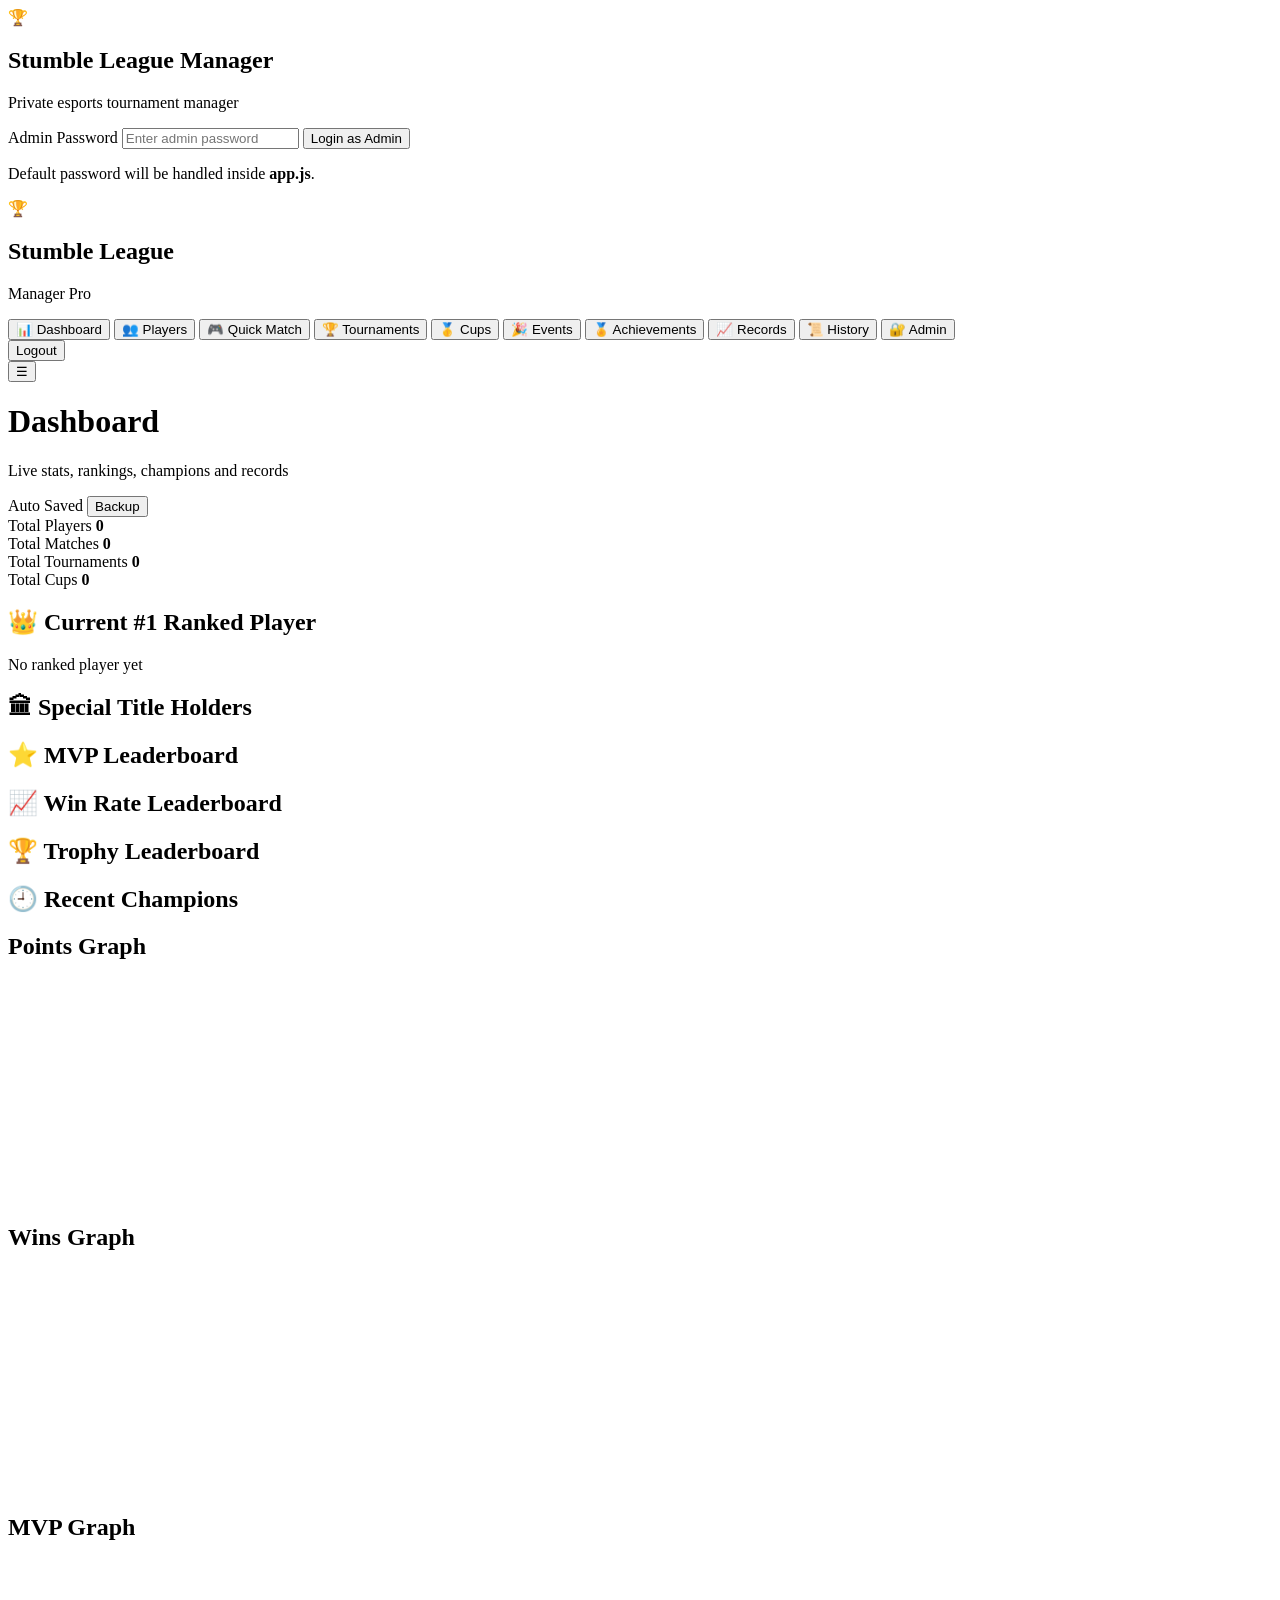
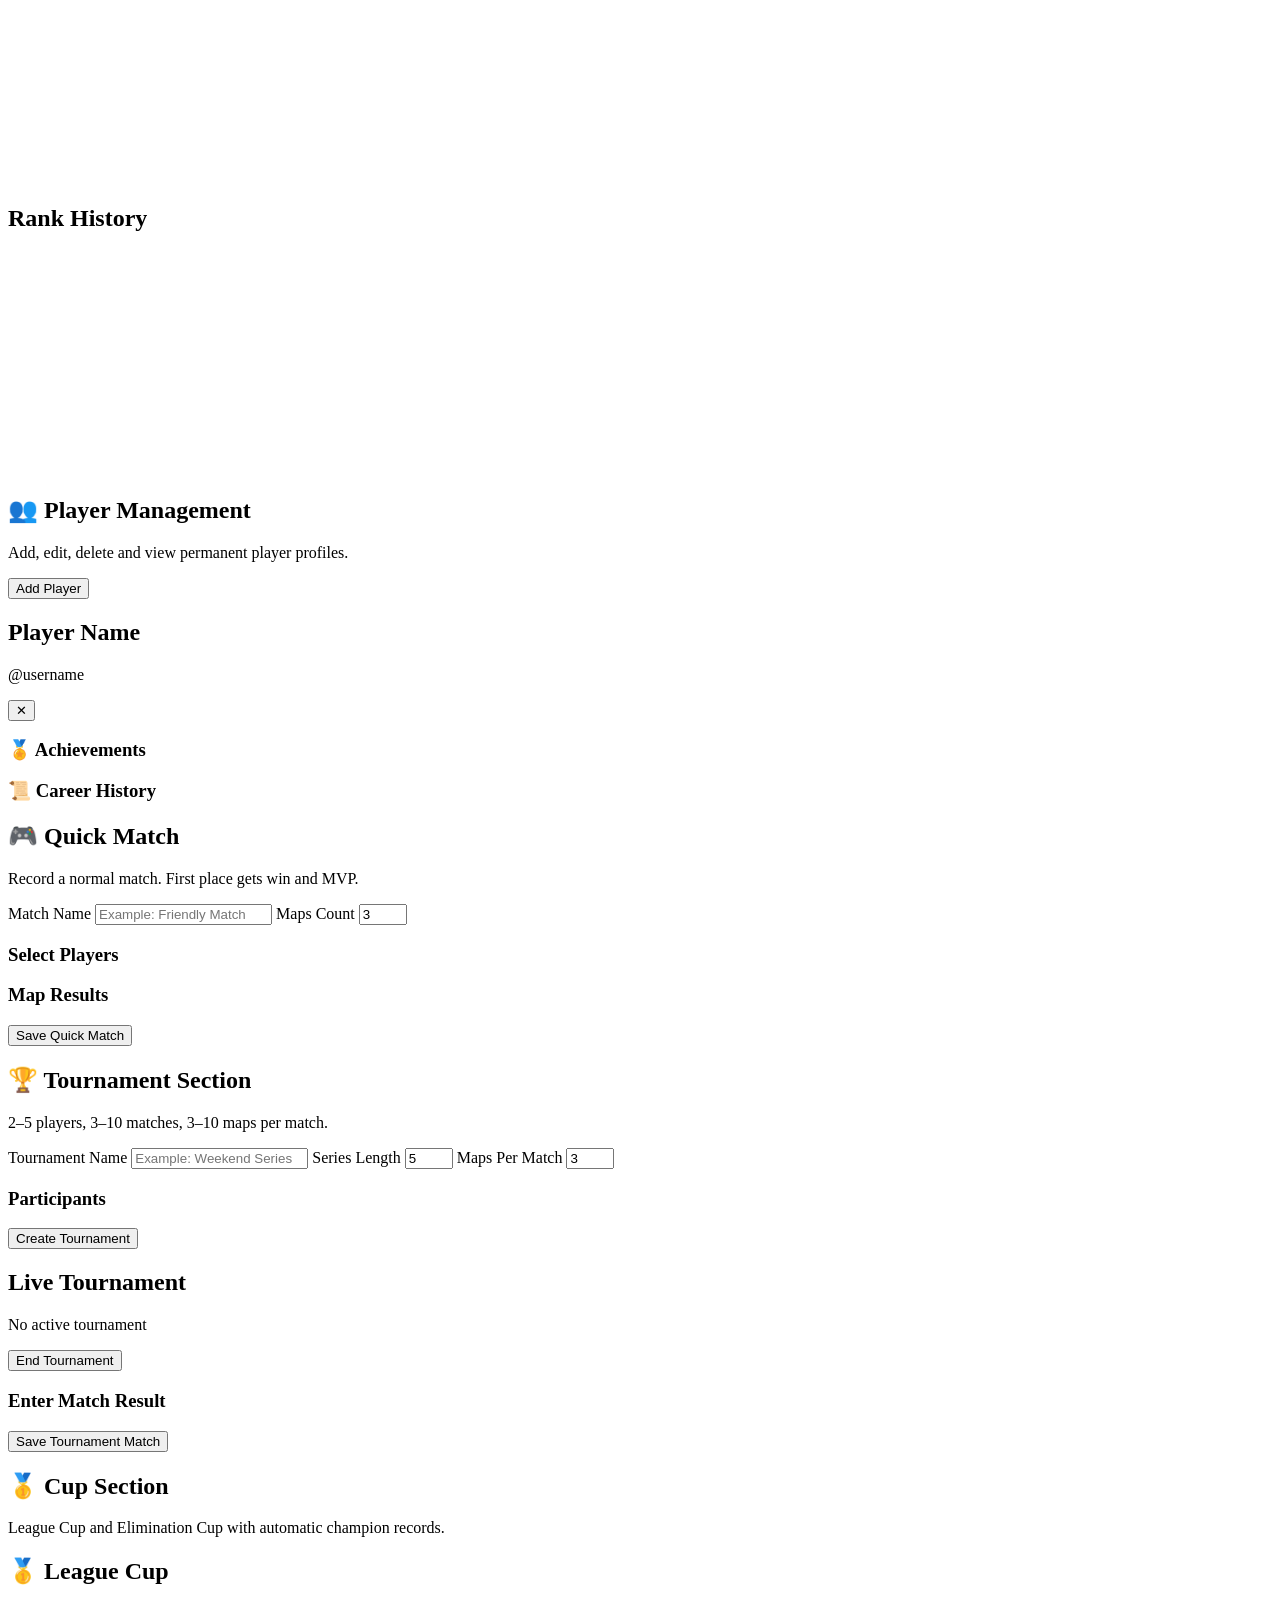
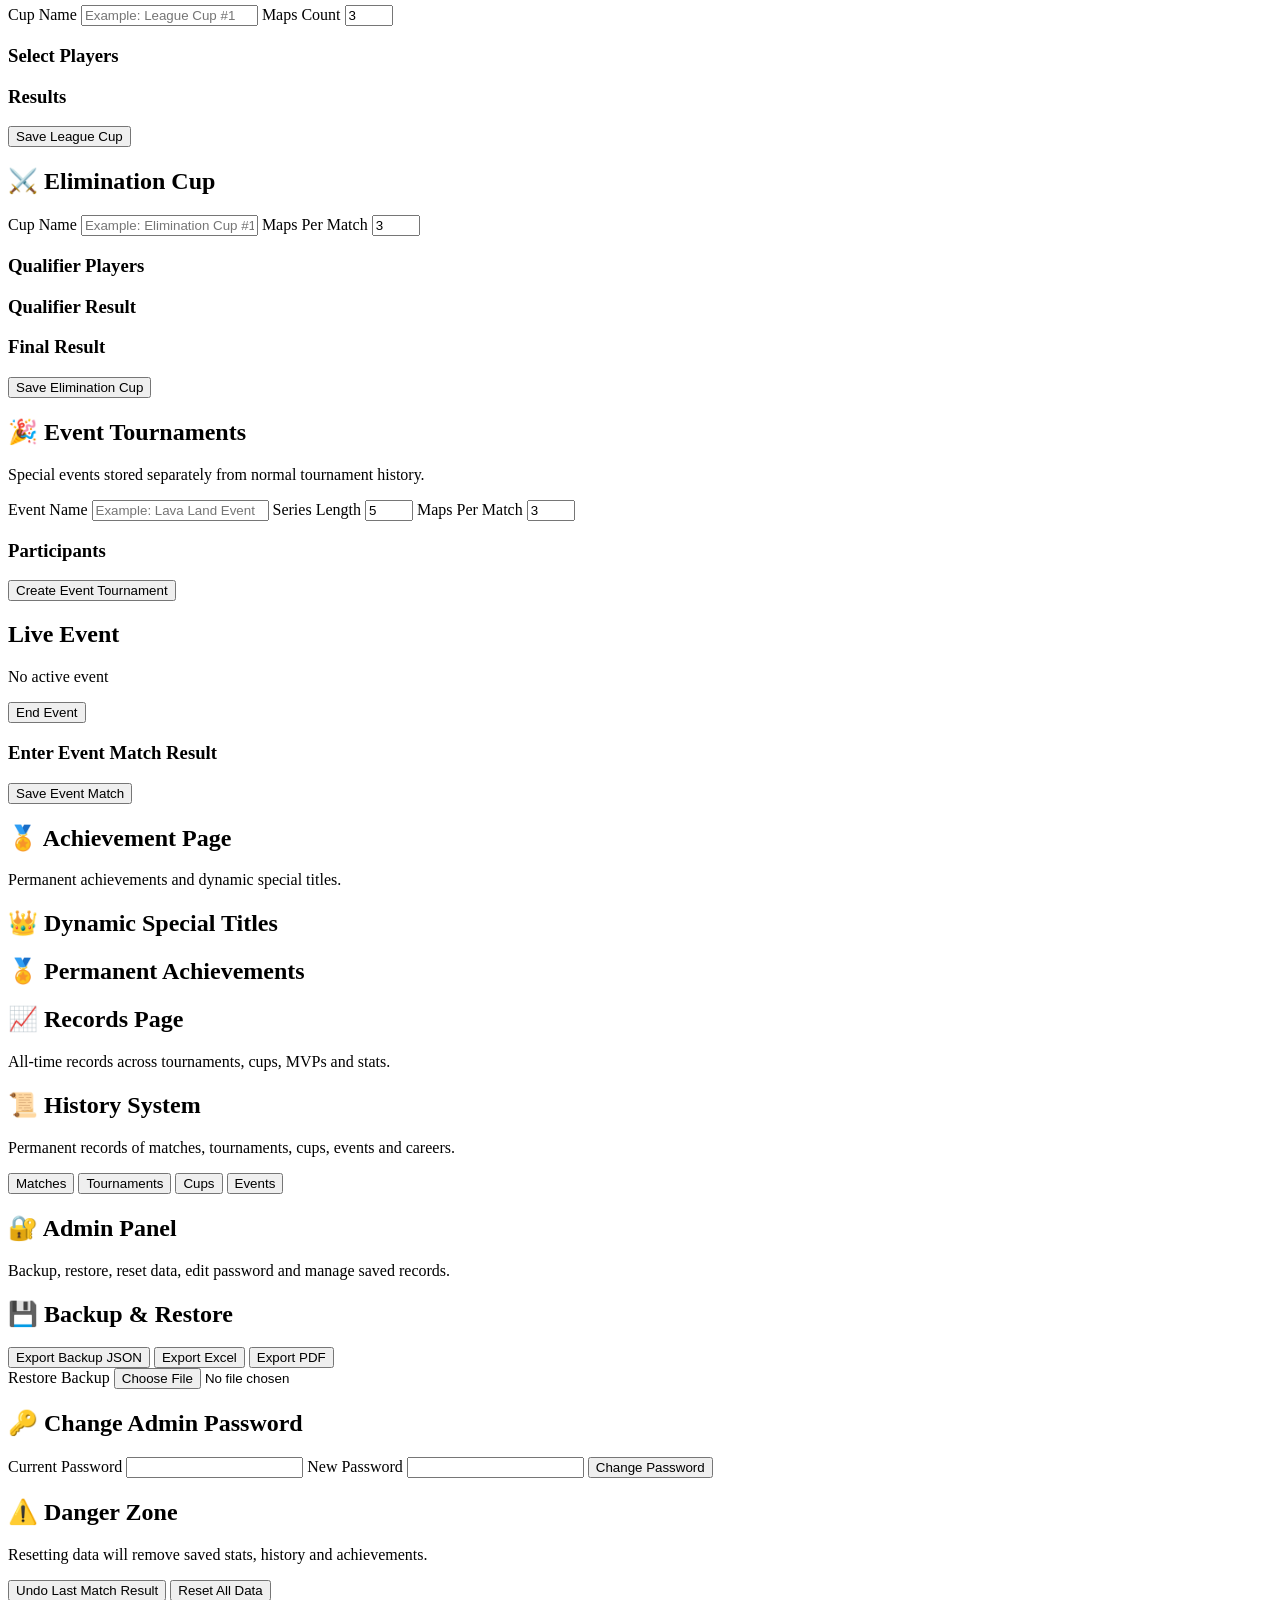
==== commit a9e1de58: "Update index.html" ====
--- a/index.html
+++ b/index.html
@@ -1,569 +1,615 @@
-from pathlib import Path
-
-html = r'''<!DOCTYPE html>
+<!DOCTYPE html>
 <html lang="en">
 <head>
   <meta charset="UTF-8" />
   <meta name="viewport" content="width=device-width, initial-scale=1.0" />
-  <meta name="description" content="Stumble League Manager - Private Stumble Guys tournament, cup, ranking, achievement, and player history manager." />
-  <meta name="theme-color" content="#080b14" />
+  <meta name="theme-color" content="#090b18" />
 
   <title>Stumble League Manager</title>
 
-  <!-- App Styles -->
-  <link rel="stylesheet" href="style.css" />
-
-  <!-- Font Awesome Icons -->
-  <link
-    rel="stylesheet"
-    href="https://cdnjs.cloudflare.com/ajax/libs/font-awesome/6.5.1/css/all.min.css"
-    integrity="sha512-d0vVxjFZ2E08fXkV6t7rW6zF6K8QGJ+vK6E4RZ6eZB8D0+P3LZ+F4YJx1SgR7ZyZtG3O8KZl6kE0J6Y0R2Q=="
-    crossorigin="anonymous"
-    referrerpolicy="no-referrer"
-  />
-
-  <!-- Chart.js -->
-  <script src="https://cdn.jsdelivr.net/npm/chart.js"></script>
+  <link rel="stylesheet" href="css.styles" />
+  <script src="app.js" defer></script>
 </head>
 
 <body>
-  <!-- =========================
-       ADMIN LOGIN SCREEN
-  ========================== -->
-  <section id="loginScreen" class="login-screen">
-    <div class="login-bg-orb orb-one"></div>
-    <div class="login-bg-orb orb-two"></div>
-
-    <div class="login-card glass-card">
-      <div class="brand-stack">
-        <div class="brand-logo">
-          <i class="fa-solid fa-trophy"></i>
-        </div>
+  <div id="toastContainer" class="toast-container" aria-live="polite"></div>
+
+  <!-- LOGIN SCREEN -->
+  <main id="loginScreen" class="login-screen">
+    <section class="login-card glass-card">
+      <div class="brand-logo">
+        <span class="brand-icon">🏆</span>
         <div>
           <h1>Stumble League Manager</h1>
-          <p>Private esports tournament control center</p>
+          <p>Private esports tournament manager</p>
         </div>
       </div>
 
-      <form id="loginForm" class="login-form">
-        <label for="adminPassword">Admin Password</label>
-        <div class="input-with-icon">
-          <i class="fa-solid fa-lock"></i>
+      <form id="loginForm" class="form-stack">
+        <label>
+          Admin Password
           <input
             type="password"
-            id="adminPassword"
+            id="adminPasswordInput"
             placeholder="Enter admin password"
             autocomplete="current-password"
             required
           />
-          <button type="button" id="togglePasswordBtn" class="icon-btn" aria-label="Show or hide password">
-            <i class="fa-solid fa-eye"></i>
-          </button>
-        </div>
+        </label>
 
         <button type="submit" class="primary-btn full-btn">
-          <i class="fa-solid fa-right-to-bracket"></i>
-          Login
+          Login as Admin
         </button>
 
         <p class="hint-text">
-          Default password: <strong>admin123</strong>. Change it from Admin Panel.
+          Default password will be handled inside <strong>app.js</strong>.
         </p>
       </form>
-    </div>
-  </section>
-
-  <!-- =========================
-       APP SHELL
-  ========================== -->
-  <main id="appShell" class="app-shell hidden">
-    <!-- Sidebar / Bottom Navigation -->
+    </section>
+  </main>
+
+  <!-- MAIN APP -->
+  <div id="appShell" class="app-shell hidden">
+    <!-- SIDEBAR -->
     <aside class="sidebar glass-panel">
       <div class="sidebar-brand">
-        <div class="sidebar-logo">
-          <i class="fa-solid fa-crown"></i>
-        </div>
+        <span class="brand-icon">🏆</span>
         <div>
           <h2>Stumble League</h2>
-          <span>Manager Pro</span>
+          <p>Manager Pro</p>
         </div>
       </div>
 
-      <nav class="side-nav" aria-label="Primary navigation">
-        <button class="nav-link active" data-page="dashboardPage">
-          <i class="fa-solid fa-chart-pie"></i>
-          <span>Dashboard</span>
-        </button>
-        <button class="nav-link" data-page="playersPage">
-          <i class="fa-solid fa-users"></i>
-          <span>Players</span>
-        </button>
-        <button class="nav-link" data-page="rankingsPage">
-          <i class="fa-solid fa-ranking-star"></i>
-          <span>Rankings</span>
-        </button>
-        <button class="nav-link" data-page="tournamentsPage">
-          <i class="fa-solid fa-trophy"></i>
-          <span>Tournaments</span>
-        </button>
-        <button class="nav-link" data-page="cupsPage">
-          <i class="fa-solid fa-medal"></i>
-          <span>Cups</span>
-        </button>
-        <button class="nav-link" data-page="eventsPage">
-          <i class="fa-solid fa-star"></i>
-          <span>Events</span>
-        </button>
-        <button class="nav-link" data-page="achievementsPage">
-          <i class="fa-solid fa-award"></i>
-          <span>Achievements</span>
-        </button>
-        <button class="nav-link" data-page="recordsPage">
-          <i class="fa-solid fa-scroll"></i>
-          <span>Records</span>
-        </button>
-        <button class="nav-link" data-page="historyPage">
-          <i class="fa-solid fa-clock-rotate-left"></i>
-          <span>History</span>
-        </button>
-        <button class="nav-link" data-page="adminPage">
-          <i class="fa-solid fa-shield-halved"></i>
-          <span>Admin</span>
-        </button>
+      <nav class="sidebar-nav" aria-label="Main Navigation">
+        <button class="nav-link active" data-page="dashboardPage">📊 Dashboard</button>
+        <button class="nav-link" data-page="playersPage">👥 Players</button>
+        <button class="nav-link" data-page="quickMatchPage">🎮 Quick Match</button>
+        <button class="nav-link" data-page="tournamentsPage">🏆 Tournaments</button>
+        <button class="nav-link" data-page="cupsPage">🥇 Cups</button>
+        <button class="nav-link" data-page="eventsPage">🎉 Events</button>
+        <button class="nav-link" data-page="achievementsPage">🏅 Achievements</button>
+        <button class="nav-link" data-page="recordsPage">📈 Records</button>
+        <button class="nav-link" data-page="historyPage">📜 History</button>
+        <button class="nav-link" data-page="adminPage">🔐 Admin</button>
       </nav>
+
+      <div class="sidebar-footer">
+        <button id="logoutBtn" class="danger-btn full-btn">Logout</button>
+      </div>
     </aside>
 
-    <!-- Main Content -->
-    <section class="main-content">
-      <!-- Topbar -->
+    <!-- CONTENT -->
+    <div class="content-area">
+      <!-- TOP BAR -->
       <header class="topbar glass-panel">
+        <button id="mobileMenuBtn" class="icon-btn" aria-label="Open Menu">☰</button>
+
         <div>
-          <p class="eyebrow">Private League Control Center</p>
           <h1 id="pageTitle">Dashboard</h1>
+          <p id="pageSubtitle">Live stats, rankings, champions and records</p>
         </div>
 
         <div class="topbar-actions">
-          <div class="autosave-pill">
-            <span class="pulse-dot"></span>
-            <span id="saveStatus">Auto Saved</span>
-          </div>
-
-          <button id="quickBackupBtn" class="ghost-btn">
-            <i class="fa-solid fa-download"></i>
-            Backup
-          </button>
-
-          <button id="logoutBtn" class="danger-btn">
-            <i class="fa-solid fa-arrow-right-from-bracket"></i>
-            Logout
-          </button>
+          <span id="autoSaveStatus" class="autosave-status">Auto Saved</span>
+          <button id="quickBackupBtn" class="secondary-btn">Backup</button>
         </div>
       </header>
 
-      <!-- =========================
-           DASHBOARD PAGE
-      ========================== -->
+      <!-- DASHBOARD -->
       <section id="dashboardPage" class="page active-page">
-        <div class="hero-panel glass-card">
-          <div class="hero-content">
-            <p class="eyebrow">Season Overview</p>
-            <h2>Welcome to the Stumble League Arena</h2>
-            <p>
-              Track matches, tournaments, cups, MVPs, achievements, records, rankings,
-              and every champion in one permanent private dashboard.
-            </p>
-          </div>
-
-          <div class="hero-trophy">
-            <i class="fa-solid fa-trophy"></i>
-            <span>PRO</span>
-          </div>
-        </div>
-
         <div class="stats-grid">
           <article class="stat-card glass-card">
-            <div class="stat-icon blue-glow"><i class="fa-solid fa-users"></i></div>
+            <span>Total Players</span>
+            <strong id="totalPlayersStat">0</strong>
+          </article>
+
+          <article class="stat-card glass-card">
+            <span>Total Matches</span>
+            <strong id="totalMatchesStat">0</strong>
+          </article>
+
+          <article class="stat-card glass-card">
+            <span>Total Tournaments</span>
+            <strong id="totalTournamentsStat">0</strong>
+          </article>
+
+          <article class="stat-card glass-card">
+            <span>Total Cups</span>
+            <strong id="totalCupsStat">0</strong>
+          </article>
+        </div>
+
+        <div class="dashboard-grid">
+          <section class="glass-card feature-card champion-card">
+            <h2>👑 Current #1 Ranked Player</h2>
+            <div id="topRankedPlayerCard" class="hero-player-card empty-state">
+              No ranked player yet
+            </div>
+          </section>
+
+          <section class="glass-card">
+            <h2>🏛 Special Title Holders</h2>
+            <div id="titleHoldersList" class="title-holder-list"></div>
+          </section>
+
+          <section class="glass-card">
+            <h2>⭐ MVP Leaderboard</h2>
+            <div id="mvpLeaderboard" class="leaderboard-list"></div>
+          </section>
+
+          <section class="glass-card">
+            <h2>📈 Win Rate Leaderboard</h2>
+            <div id="winRateLeaderboard" class="leaderboard-list"></div>
+          </section>
+
+          <section class="glass-card">
+            <h2>🏆 Trophy Leaderboard</h2>
+            <div id="trophyLeaderboard" class="leaderboard-list"></div>
+          </section>
+
+          <section class="glass-card">
+            <h2>🕘 Recent Champions</h2>
+            <div id="recentChampionsList" class="history-preview"></div>
+          </section>
+        </div>
+
+        <div class="charts-grid">
+          <section class="glass-card chart-card">
+            <h2>Points Graph</h2>
+            <canvas id="pointsChart" height="220"></canvas>
+          </section>
+
+          <section class="glass-card chart-card">
+            <h2>Wins Graph</h2>
+            <canvas id="winsChart" height="220"></canvas>
+          </section>
+
+          <section class="glass-card chart-card">
+            <h2>MVP Graph</h2>
+            <canvas id="mvpChart" height="220"></canvas>
+          </section>
+
+          <section class="glass-card chart-card">
+            <h2>Rank History</h2>
+            <canvas id="rankHistoryChart" height="220"></canvas>
+          </section>
+        </div>
+      </section>
+
+      <!-- PLAYERS -->
+      <section id="playersPage" class="page">
+        <div class="section-header">
+          <div>
+            <h2>👥 Player Management</h2>
+            <p>Add, edit, delete and view permanent player profiles.</p>
+          </div>
+
+          <button id="openPlayerModalBtn" class="primary-btn">Add Player</button>
+        </div>
+
+        <div id="playersGrid" class="players-grid"></div>
+
+        <section id="playerProfilePanel" class="glass-card profile-panel hidden">
+          <div class="profile-header">
             <div>
-              <span>Total Players</span>
-              <strong id="totalPlayersStat">0</strong>
+              <h2 id="profilePlayerName">Player Name</h2>
+              <p id="profilePlayerUsername">@username</p>
             </div>
-          </article>
-
-          <article class="stat-card glass-card">
-            <div class="stat-icon gold-glow"><i class="fa-solid fa-gamepad"></i></div>
-            <div>
-              <span>Total Matches</span>
-              <strong id="totalMatchesStat">0</strong>
-            </div>
-          </article>
-
-          <article class="stat-card glass-card">
-            <div class="stat-icon purple-glow"><i class="fa-solid fa-trophy"></i></div>
-            <div>
-              <span>Tournaments</span>
-              <strong id="totalTournamentsStat">0</strong>
-            </div>
-          </article>
-
-          <article class="stat-card glass-card">
-            <div class="stat-icon red-glow"><i class="fa-solid fa-medal"></i></div>
-            <div>
-              <span>Cups</span>
-              <strong id="totalCupsStat">0</strong>
-            </div>
-          </article>
-        </div>
-
-        <div class="dashboard-grid">
-          <article class="glass-card feature-card champion-card">
-            <div class="section-heading">
-              <div>
-                <p class="eyebrow">Current Rank #1</p>
-                <h3>Top Ranked Player</h3>
-              </div>
-              <i class="fa-solid fa-ranking-star"></i>
-            </div>
-
-            <div id="topRankedPlayerCard" class="featured-player empty-state">
-              No ranked player yet.
-            </div>
-          </article>
-
-          <article class="glass-card feature-card">
-            <div class="section-heading">
-              <div>
-                <p class="eyebrow">Recent Winners</p>
-                <h3>Recent Champions</h3>
-              </div>
-              <i class="fa-solid fa-crown"></i>
-            </div>
-
-            <div id="recentChampionsList" class="compact-list">
-              <p class="empty-state">No champions recorded yet.</p>
-            </div>
-          </article>
-        </div>
-
-        <div class="leaderboard-grid">
-          <article class="glass-card">
-            <div class="section-heading">
-              <h3>MVP Leaderboard</h3>
-              <i class="fa-solid fa-star"></i>
-            </div>
-            <div id="mvpLeaderboard" class="leaderboard-list"></div>
-          </article>
-
-          <article class="glass-card">
-            <div class="section-heading">
-              <h3>Win Rate Leaderboard</h3>
-              <i class="fa-solid fa-percent"></i>
-            </div>
-            <div id="winRateLeaderboard" class="leaderboard-list"></div>
-          </article>
-
-          <article class="glass-card">
-            <div class="section-heading">
-              <h3>Trophy Leaderboard</h3>
-              <i class="fa-solid fa-trophy"></i>
-            </div>
-            <div id="trophyLeaderboard" class="leaderboard-list"></div>
-          </article>
-        </div>
-
-        <div class="charts-grid">
-          <article class="glass-card chart-card">
-            <div class="section-heading">
-              <h3>Points Graph</h3>
-              <i class="fa-solid fa-chart-line"></i>
-            </div>
-            <canvas id="pointsChart"></canvas>
-          </article>
-
-          <article class="glass-card chart-card">
-            <div class="section-heading">
-              <h3>Wins Graph</h3>
-              <i class="fa-solid fa-chart-simple"></i>
-            </div>
-            <canvas id="winsChart"></canvas>
-          </article>
-
-          <article class="glass-card chart-card">
-            <div class="section-heading">
-              <h3>MVP Graph</h3>
-              <i class="fa-solid fa-chart-column"></i>
-            </div>
-            <canvas id="mvpChart"></canvas>
-          </article>
-
-          <article class="glass-card chart-card">
-            <div class="section-heading">
-              <h3>Rank History</h3>
-              <i class="fa-solid fa-timeline"></i>
-            </div>
-            <canvas id="rankHistoryChart"></canvas>
-          </article>
-        </div>
-      </section>
-
-      <!-- =========================
-           PLAYERS PAGE
-      ========================== -->
-      <section id="playersPage" class="page">
-        <div class="page-toolbar glass-card">
-          <div>
-            <p class="eyebrow">Player Database</p>
-            <h2>Players</h2>
-          </div>
-
-          <button id="addPlayerBtn" class="primary-btn">
-            <i class="fa-solid fa-user-plus"></i>
-            Add Player
+
+            <button id="closeProfileBtn" class="icon-btn">✕</button>
+          </div>
+
+          <div id="profileStatsGrid" class="profile-stats-grid"></div>
+
+          <div class="profile-details-grid">
+            <section>
+              <h3>🏅 Achievements</h3>
+              <div id="profileAchievements" class="badge-list"></div>
+            </section>
+
+            <section>
+              <h3>📜 Career History</h3>
+              <div id="profileCareerHistory" class="timeline-list"></div>
+            </section>
+          </div>
+        </section>
+      </section>
+
+      <!-- QUICK MATCH -->
+      <section id="quickMatchPage" class="page">
+        <div class="section-header">
+          <div>
+            <h2>🎮 Quick Match</h2>
+            <p>Record a normal match. First place gets win and MVP.</p>
+          </div>
+        </div>
+
+        <form id="quickMatchForm" class="glass-card form-grid">
+          <label>
+            Match Name
+            <input type="text" id="quickMatchName" placeholder="Example: Friendly Match" />
+          </label>
+
+          <label>
+            Maps Count
+            <input type="number" id="quickMatchMaps" min="3" max="10" value="3" />
+          </label>
+
+          <div class="full-row">
+            <h3>Select Players</h3>
+            <div id="quickMatchPlayerSelect" class="checkbox-grid"></div>
+          </div>
+
+          <div class="full-row">
+            <h3>Map Results</h3>
+            <div id="quickMatchResultInputs" class="results-entry"></div>
+          </div>
+
+          <button type="submit" class="primary-btn full-row">
+            Save Quick Match
           </button>
-        </div>
-
-        <div id="playersGrid" class="players-grid"></div>
-      </section>
-
-      <!-- =========================
-           PLAYER PROFILE PAGE
-      ========================== -->
-      <section id="playerProfilePage" class="page">
-        <button id="backToPlayersBtn" class="ghost-btn back-btn">
-          <i class="fa-solid fa-arrow-left"></i>
-          Back to Players
-        </button>
-
-        <div class="profile-layout">
-          <article class="profile-card glass-card">
-            <div class="profile-cover"></div>
-
-            <div class="profile-main">
-              <img id="profileImage" src="assets/images/default-avatar.png" alt="Player profile picture" class="profile-avatar" />
-
-              <div>
-                <p class="eyebrow">Player Profile</p>
-                <h2 id="profileName">Player Name</h2>
-                <p id="profileUsername">@username</p>
-                <span id="profileSpecialTitle" class="title-badge">No Special Title</span>
-              </div>
-            </div>
-
-            <div class="profile-meta">
-              <span><i class="fa-solid fa-id-card"></i> ID: <strong id="profilePlayerId">0</strong></span>
-              <span><i class="fa-solid fa-calendar"></i> Joined: <strong id="profileJoinDate">-</strong></span>
-              <span><i class="fa-solid fa-ranking-star"></i> Rank: <strong id="profileCurrentRank">#-</strong></span>
-              <span><i class="fa-solid fa-arrow-trend-up"></i> Highest: <strong id="profileHighestRank">#-</strong></span>
-            </div>
-          </article>
-
-          <div class="profile-stats-grid">
-            <article class="mini-stat glass-card"><span>Matches</span><strong id="profileMatches">0</strong></article>
-            <article class="mini-stat glass-card"><span>Wins</span><strong id="profileWins">0</strong></article>
-            <article class="mini-stat glass-card"><span>Losses</span><strong id="profileLosses">0</strong></article>
-            <article class="mini-stat glass-card"><span>Win Rate</span><strong id="profileWinRate">0%</strong></article>
-            <article class="mini-stat glass-card"><span>Points</span><strong id="profilePoints">0</strong></article>
-            <article class="mini-stat glass-card"><span>MVPs</span><strong id="profileMVPs">0</strong></article>
-            <article class="mini-stat glass-card"><span>Tournaments</span><strong id="profileTournamentWins">0</strong></article>
-            <article class="mini-stat glass-card"><span>Cups</span><strong id="profileCupWins">0</strong></article>
-            <article class="mini-stat glass-card"><span>Current Streak</span><strong id="profileCurrentStreak">0</strong></article>
-            <article class="mini-stat glass-card"><span>Longest Streak</span><strong id="profileLongestStreak">0</strong></article>
-          </div>
-        </div>
-
-        <div class="profile-detail-grid">
-          <article class="glass-card">
-            <div class="section-heading">
-              <h3>Achievements</h3>
-              <i class="fa-solid fa-award"></i>
-            </div>
-            <div id="profileAchievements" class="achievement-list"></div>
-          </article>
-
-          <article class="glass-card">
-            <div class="section-heading">
-              <h3>Career History</h3>
-              <i class="fa-solid fa-clock-rotate-left"></i>
-            </div>
-            <div id="profileCareerHistory" class="history-list"></div>
-          </article>
-
-          <article class="glass-card chart-card wide-card">
-            <div class="section-heading">
-              <h3>Personal Rank History</h3>
-              <i class="fa-solid fa-timeline"></i>
-            </div>
-            <canvas id="playerRankHistoryChart"></canvas>
-          </article>
-        </div>
-      </section>
-
-      <!-- =========================
-           RANKINGS PAGE
-      ========================== -->
-      <section id="rankingsPage" class="page">
-        <div class="page-toolbar glass-card">
-          <div>
-            <p class="eyebrow">Ranking Formula</p>
-            <h2>Global Rankings</h2>
-            <p class="subtext">
-              Ranking order: Win Rate %, MVP Count, Matches Played, then Earlier Join Date.
-            </p>
-          </div>
-        </div>
-
-        <div class="glass-card table-card">
-          <div class="table-responsive">
-            <table class="premium-table">
-              <thead>
-                <tr>
-                  <th>Rank</th>
-                  <th>Player</th>
-                  <th>Win Rate</th>
-                  <th>MVPs</th>
-                  <th>Matches</th>
-                  <th>Wins</th>
-                  <th>Points</th>
-                  <th>Highest Rank</th>
-                </tr>
-              </thead>
-              <tbody id="rankingsTableBody"></tbody>
-            </table>
-          </div>
-        </div>
-      </section>
-
-      <!-- =========================
-           TOURNAMENTS PAGE
-      ========================== -->
+        </form>
+      </section>
+
+      <!-- TOURNAMENTS -->
       <section id="tournamentsPage" class="page">
-        <div class="page-toolbar glass-card">
-          <div>
-            <p class="eyebrow">Best of Series</p>
-            <h2>Tournaments</h2>
-            <p class="subtext">2–5 players, 3–10 matches per series, 3–10 maps per match.</p>
-          </div>
-
-          <button id="createTournamentBtn" class="primary-btn">
-            <i class="fa-solid fa-plus"></i>
+        <div class="section-header">
+          <div>
+            <h2>🏆 Tournament Section</h2>
+            <p>2–5 players, 3–10 matches, 3–10 maps per match.</p>
+          </div>
+        </div>
+
+        <form id="createTournamentForm" class="glass-card form-grid">
+          <label>
+            Tournament Name
+            <input type="text" id="tournamentNameInput" placeholder="Example: Weekend Series" required />
+          </label>
+
+          <label>
+            Series Length
+            <input type="number" id="seriesLengthInput" min="3" max="10" value="5" required />
+          </label>
+
+          <label>
+            Maps Per Match
+            <input type="number" id="mapsPerMatchInput" min="3" max="10" value="3" required />
+          </label>
+
+          <div class="full-row">
+            <h3>Participants</h3>
+            <div id="tournamentPlayerSelect" class="checkbox-grid"></div>
+          </div>
+
+          <button type="submit" class="primary-btn full-row">
             Create Tournament
           </button>
-        </div>
-
-        <div id="activeTournamentArea" class="active-area">
-          <article class="glass-card empty-state-card">
-            <i class="fa-solid fa-trophy"></i>
-            <h3>No Active Tournament</h3>
-            <p>Create a tournament to start live scoring.</p>
-          </article>
-        </div>
-
-        <div class="glass-card table-card">
-          <div class="section-heading">
-            <h3>Tournament History</h3>
-            <i class="fa-solid fa-clock-rotate-left"></i>
-          </div>
-
-          <div class="table-responsive">
-            <table class="premium-table">
-              <thead>
-                <tr>
-                  <th>Date</th>
-                  <th>Tournament</th>
-                  <th>Champion</th>
-                  <th>Participants</th>
-                  <th>Series</th>
-                  <th>Total Points</th>
-                </tr>
-              </thead>
-              <tbody id="tournamentHistoryTableBody"></tbody>
-            </table>
-          </div>
-        </div>
-      </section>
-
-      <!-- =========================
-           CUPS PAGE
-      ========================== -->
+        </form>
+
+        <section class="glass-card active-tournament-card">
+          <div class="section-header compact">
+            <div>
+              <h2>Live Tournament</h2>
+              <p id="activeTournamentInfo">No active tournament</p>
+            </div>
+
+            <button id="endTournamentBtn" class="success-btn hidden">
+              End Tournament
+            </button>
+          </div>
+
+          <div id="activeTournamentStandings" class="standings-table"></div>
+
+          <form id="tournamentMatchForm" class="form-stack hidden">
+            <h3>Enter Match Result</h3>
+            <div id="tournamentMatchInputs" class="results-entry"></div>
+
+            <button type="submit" class="primary-btn">
+              Save Tournament Match
+            </button>
+          </form>
+        </section>
+      </section>
+
+      <!-- CUPS -->
       <section id="cupsPage" class="page">
-        <div class="page-toolbar glass-card">
-          <div>
-            <p class="eyebrow">Cup Competitions</p>
-            <h2>Cups</h2>
-            <p class="subtext">League Cup and Elimination Cup with automatic champion recording.</p>
-          </div>
-
-          <div class="toolbar-actions">
-            <button id="createLeagueCupBtn" class="primary-btn">
-              <i class="fa-solid fa-medal"></i>
-              League Cup
+        <div class="section-header">
+          <div>
+            <h2>🥇 Cup Section</h2>
+            <p>League Cup and Elimination Cup with automatic champion records.</p>
+          </div>
+        </div>
+
+        <div class="two-column-grid">
+          <section class="glass-card">
+            <h2>🥇 League Cup</h2>
+
+            <form id="leagueCupForm" class="form-stack">
+              <label>
+                Cup Name
+                <input type="text" id="leagueCupName" placeholder="Example: League Cup #1" required />
+              </label>
+
+              <label>
+                Maps Count
+                <input type="number" id="leagueCupMaps" min="3" max="10" value="3" required />
+              </label>
+
+              <div>
+                <h3>Select Players</h3>
+                <div id="leagueCupPlayerSelect" class="checkbox-grid"></div>
+              </div>
+
+              <div>
+                <h3>Results</h3>
+                <div id="leagueCupResultInputs" class="results-entry"></div>
+              </div>
+
+              <button type="submit" class="primary-btn">
+                Save League Cup
+              </button>
+            </form>
+          </section>
+
+          <section class="glass-card">
+            <h2>⚔️ Elimination Cup</h2>
+
+            <form id="eliminationCupForm" class="form-stack">
+              <label>
+                Cup Name
+                <input type="text" id="eliminationCupName" placeholder="Example: Elimination Cup #1" required />
+              </label>
+
+              <label>
+                Maps Per Match
+                <input type="number" id="eliminationCupMaps" min="3" max="10" value="3" required />
+              </label>
+
+              <div>
+                <h3>Qualifier Players</h3>
+                <div id="eliminationCupPlayerSelect" class="checkbox-grid"></div>
+              </div>
+
+              <div>
+                <h3>Qualifier Result</h3>
+                <div id="eliminationQualifierInputs" class="results-entry"></div>
+              </div>
+
+              <div>
+                <h3>Final Result</h3>
+                <div id="eliminationFinalInputs" class="results-entry"></div>
+              </div>
+
+              <button type="submit" class="primary-btn">
+                Save Elimination Cup
+              </button>
+            </form>
+          </section>
+        </div>
+      </section>
+
+      <!-- EVENTS -->
+      <section id="eventsPage" class="page">
+        <div class="section-header">
+          <div>
+            <h2>🎉 Event Tournaments</h2>
+            <p>Special events stored separately from normal tournament history.</p>
+          </div>
+        </div>
+
+        <form id="createEventForm" class="glass-card form-grid">
+          <label>
+            Event Name
+            <input type="text" id="eventNameInput" placeholder="Example: Lava Land Event" required />
+          </label>
+
+          <label>
+            Series Length
+            <input type="number" id="eventSeriesLength" min="3" max="10" value="5" required />
+          </label>
+
+          <label>
+            Maps Per Match
+            <input type="number" id="eventMapsPerMatch" min="3" max="10" value="3" required />
+          </label>
+
+          <div class="full-row">
+            <h3>Participants</h3>
+            <div id="eventPlayerSelect" class="checkbox-grid"></div>
+          </div>
+
+          <button type="submit" class="primary-btn full-row">
+            Create Event Tournament
+          </button>
+        </form>
+
+        <section class="glass-card active-tournament-card">
+          <div class="section-header compact">
+            <div>
+              <h2>Live Event</h2>
+              <p id="activeEventInfo">No active event</p>
+            </div>
+
+            <button id="endEventBtn" class="success-btn hidden">
+              End Event
             </button>
-
-            <button id="createEliminationCupBtn" class="secondary-btn">
-              <i class="fa-solid fa-bolt"></i>
-              Elimination Cup
+          </div>
+
+          <div id="activeEventStandings" class="standings-table"></div>
+
+          <form id="eventMatchForm" class="form-stack hidden">
+            <h3>Enter Event Match Result</h3>
+            <div id="eventMatchInputs" class="results-entry"></div>
+
+            <button type="submit" class="primary-btn">
+              Save Event Match
             </button>
-          </div>
-        </div>
-
-        <div id="activeCupArea" class="active-area">
-          <article class="glass-card empty-state-card">
-            <i class="fa-solid fa-medal"></i>
-            <h3>No Active Cup</h3>
-            <p>Create a League Cup or Elimination Cup to begin.</p>
-          </article>
-        </div>
-
-        <div class="glass-card table-card">
-          <div class="section-heading">
-            <h3>Cup History</h3>
-            <i class="fa-solid fa-clock-rotate-left"></i>
-          </div>
-
-          <div class="table-responsive">
-            <table class="premium-table">
-              <thead>
-                <tr>
-                  <th>Date</th>
-                  <th>Cup Type</th>
-                  <th>Name</th>
-                  <th>Champion</th>
-                  <th>Participants</th>
-                  <th>Maps</th>
-                </tr>
-              </thead>
-              <tbody id="cupHistoryTableBody"></tbody>
-            </table>
-          </div>
-        </div>
-      </section>
-
-      <!-- =========================
-           EVENTS PAGE
-      ========================== -->
-      <section id="eventsPage" class="page">
-        <div class="page-toolbar glass-card">
-          <div>
-            <p class="eyebrow">Special Events</p>
-            <h2>Event Tournaments</h2>
-            <p class="subtext">Separate history for Lava Land, SpongeBob, Halloween, and custom events.</p>
-          </div>
-
-          <button id="createEventTournamentBtn" class="primary-btn">
-            <i class="fa-solid fa-calendar-star"></i>
-            Create Event
-          </button>
-        </div>
-
-        <div id="activeEventArea" class="active-area">
-          <article class="glass-card empty-state-card">
-            <i class="fa-solid fa-star"></i>
-            <h3>No Active Event</h3>
-            <p>Create an event tournament to start live scoring.</p>
-          </article>
-        </div>
-
-        <div class="glass-card table-card">
-          <div class="section-heading">
-            <h3>Event History</h3>
-            <i class="fa-solid fa-clock-rotate-left"></i>
-    
+          </form>
+        </section>
+      </section>
+
+      <!-- ACHIEVEMENTS -->
+      <section id="achievementsPage" class="page">
+        <div class="section-header">
+          <div>
+            <h2>🏅 Achievement Page</h2>
+            <p>Permanent achievements and dynamic special titles.</p>
+          </div>
+        </div>
+
+        <div class="two-column-grid">
+          <section class="glass-card">
+            <h2>👑 Dynamic Special Titles</h2>
+            <div id="dynamicTitlesPanel" class="achievement-list"></div>
+          </section>
+
+          <section class="glass-card">
+            <h2>🏅 Permanent Achievements</h2>
+            <div id="permanentAchievementsPanel" class="achievement-list"></div>
+          </section>
+        </div>
+      </section>
+
+      <!-- RECORDS -->
+      <section id="recordsPage" class="page">
+        <div class="section-header">
+          <div>
+            <h2>📈 Records Page</h2>
+            <p>All-time records across tournaments, cups, MVPs and stats.</p>
+          </div>
+        </div>
+
+        <div id="recordsGrid" class="records-grid"></div>
+      </section>
+
+      <!-- HISTORY -->
+      <section id="historyPage" class="page">
+        <div class="section-header">
+          <div>
+            <h2>📜 History System</h2>
+            <p>Permanent records of matches, tournaments, cups, events and careers.</p>
+          </div>
+        </div>
+
+        <div class="history-tabs">
+          <button class="history-tab active" data-history="matchHistoryPanel">Matches</button>
+          <button class="history-tab" data-history="tournamentHistoryPanel">Tournaments</button>
+          <button class="history-tab" data-history="cupHistoryPanel">Cups</button>
+          <button class="history-tab" data-history="eventHistoryPanel">Events</button>
+        </div>
+
+        <section id="matchHistoryPanel" class="history-panel active-history glass-card"></section>
+        <section id="tournamentHistoryPanel" class="history-panel glass-card"></section>
+        <section id="cupHistoryPanel" class="history-panel glass-card"></section>
+        <section id="eventHistoryPanel" class="history-panel glass-card"></section>
+      </section>
+
+      <!-- ADMIN -->
+      <section id="adminPage" class="page">
+        <div class="section-header">
+          <div>
+            <h2>🔐 Admin Panel</h2>
+            <p>Backup, restore, reset data, edit password and manage saved records.</p>
+          </div>
+        </div>
+
+        <div class="admin-grid">
+          <section class="glass-card">
+            <h2>💾 Backup & Restore</h2>
+
+            <div class="button-stack">
+              <button id="exportJsonBtn" class="primary-btn">Export Backup JSON</button>
+              <button id="exportExcelBtn" class="secondary-btn">Export Excel</button>
+              <button id="exportPdfBtn" class="secondary-btn">Export PDF</button>
+            </div>
+
+            <label class="file-upload">
+              Restore Backup
+              <input type="file" id="restoreBackupInput" accept=".json" />
+            </label>
+          </section>
+
+          <section class="glass-card">
+            <h2>🔑 Change Admin Password</h2>
+
+            <form id="changePasswordForm" class="form-stack">
+              <label>
+                Current Password
+                <input type="password" id="currentPasswordInput" required />
+              </label>
+
+              <label>
+                New Password
+                <input type="password" id="newPasswordInput" required />
+              </label>
+
+              <button type="submit" class="primary-btn">
+                Change Password
+              </button>
+            </form>
+          </section>
+
+          <section class="glass-card danger-zone">
+            <h2>⚠️ Danger Zone</h2>
+            <p>Resetting data will remove saved stats, history and achievements.</p>
+
+            <div class="button-stack">
+              <button id="undoLastResultBtn" class="warning-btn">Undo Last Match Result</button>
+              <button id="resetDataBtn" class="danger-btn">Reset All Data</button>
+            </div>
+          </section>
+        </div>
+      </section>
+    </div>
+  </div>
+
+  <!-- PLAYER MODAL -->
+  <dialog id="playerModal" class="app-modal glass-card">
+    <form id="playerForm" class="form-stack">
+      <div class="modal-header">
+        <h2 id="playerModalTitle">Add Player</h2>
+        <button type="button" id="closePlayerModalBtn" class="icon-btn">✕</button>
+      </div>
+
+      <input type="hidden" id="playerIdInput" />
+
+      <label>
+        Name
+        <input type="text" id="playerNameInput" required />
+      </label>
+
+      <label>
+        Username
+        <input type="text" id="playerUsernameInput" required />
+      </label>
+
+      <label>
+        Nickname
+        <input type="text" id="playerNicknameInput" />
+      </label>
+
+      <label>
+        Profile Picture URL
+        <input type="url" id="playerImageInput" placeholder="Optional image URL" />
+      </label>
+
+      <button type="submit" class="primary-btn">
+        Save Player
+      </button>
+    </form>
+  </dialog>
+
+  <!-- CONFIRM MODAL -->
+  <dialog id="confirmModal" class="app-modal glass-card">
+    <div class="form-stack">
+      <h2 id="confirmTitle">Confirm Action</h2>
+      <p id="confirmMessage">Are you sure?</p>
+
+      <div class="modal-actions">
+        <button id="cancelConfirmBtn" class="secondary-btn">Cancel</button>
+        <button id="acceptConfirmBtn" class="danger-btn">Confirm</button>
+      </div>
+    </div>
+  </dialog>
+</body>
+</html>
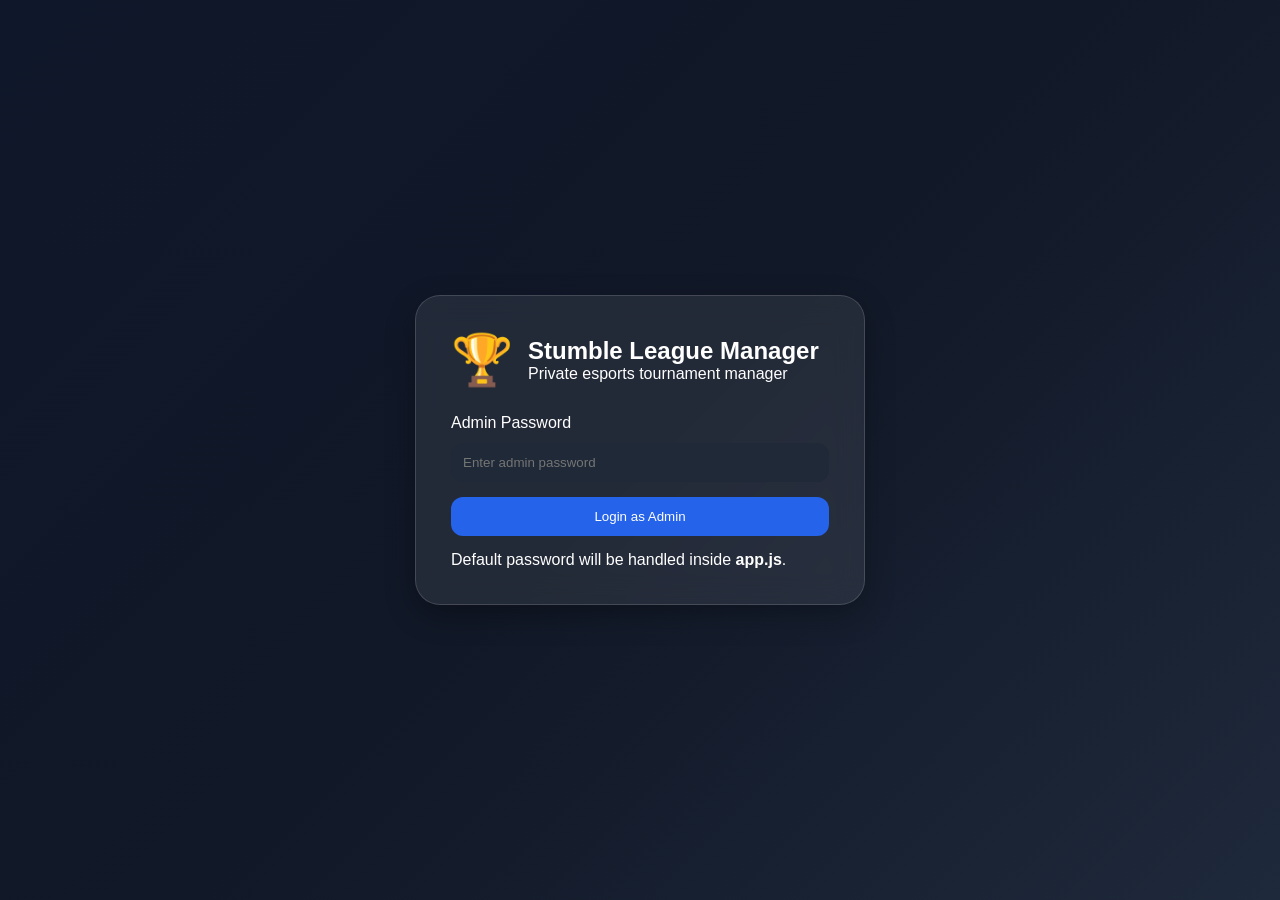
==== commit ea48e3d8: "Update index.html" ====
--- a/index.html
+++ b/index.html
@@ -7,7 +7,7 @@
 
   <title>Stumble League Manager</title>
 
-  <link rel="stylesheet" href="css.styles" />
+  <link rel="stylesheet" href="style.css" />
   <script src="app.js" defer></script>
 </head>
 
--- a/style.css
+++ b/style.css
@@ -0,0 +1,369 @@
+*{
+margin:0;
+padding:0;
+box-sizing:border-box;
+font-family:'Segoe UI',sans-serif;
+}
+
+body{
+background:#0b1020;
+color:white;
+min-height:100vh;
+overflow-x:hidden;
+}
+
+.hidden{
+display:none !important;
+}
+
+/* LOGIN */
+
+.login-screen{
+height:100vh;
+display:flex;
+justify-content:center;
+align-items:center;
+padding:20px;
+background:
+linear-gradient(135deg,#0f172a,#111827,#1e293b);
+}
+
+.login-card{
+width:100%;
+max-width:450px;
+padding:35px;
+border-radius:25px;
+}
+
+.brand-logo{
+display:flex;
+align-items:center;
+gap:15px;
+margin-bottom:25px;
+}
+
+.brand-icon{
+font-size:50px;
+}
+
+.glass-card,
+.glass-panel{
+background:rgba(255,255,255,.08);
+backdrop-filter:blur(15px);
+border:1px solid rgba(255,255,255,.15);
+box-shadow:0 10px 30px rgba(0,0,0,.3);
+}
+
+/* APP LAYOUT */
+
+.app-shell{
+display:flex;
+min-height:100vh;
+}
+
+.sidebar{
+width:280px;
+padding:20px;
+display:flex;
+flex-direction:column;
+gap:20px;
+background:#111827;
+}
+
+.sidebar-brand{
+display:flex;
+align-items:center;
+gap:12px;
+}
+
+.sidebar-nav{
+display:flex;
+flex-direction:column;
+gap:8px;
+}
+
+.nav-link{
+padding:14px;
+border:none;
+border-radius:12px;
+background:transparent;
+color:white;
+text-align:left;
+cursor:pointer;
+transition:.3s;
+}
+
+.nav-link:hover{
+background:#2563eb;
+}
+
+.nav-link.active{
+background:#3b82f6;
+}
+
+.content-area{
+flex:1;
+padding:25px;
+}
+
+/* TOPBAR */
+
+.topbar{
+padding:20px;
+border-radius:20px;
+display:flex;
+justify-content:space-between;
+align-items:center;
+margin-bottom:25px;
+}
+
+/* PAGES */
+
+.page{
+display:none;
+}
+
+.active-page{
+display:block;
+}
+
+/* STATS */
+
+.stats-grid{
+display:grid;
+grid-template-columns:repeat(auto-fit,minmax(220px,1fr));
+gap:20px;
+margin-bottom:25px;
+}
+
+.stat-card{
+padding:25px;
+border-radius:20px;
+text-align:center;
+}
+
+.stat-card strong{
+display:block;
+font-size:38px;
+margin-top:10px;
+color:#60a5fa;
+}
+
+/* DASHBOARD */
+
+.dashboard-grid{
+display:grid;
+grid-template-columns:repeat(auto-fit,minmax(320px,1fr));
+gap:20px;
+margin-bottom:25px;
+}
+
+.dashboard-grid section{
+padding:20px;
+border-radius:20px;
+}
+
+.champion-card{
+background:
+linear-gradient(
+135deg,
+rgba(59,130,246,.3),
+rgba(168,85,247,.3)
+);
+}
+
+.hero-player-card{
+padding:20px;
+text-align:center;
+font-size:20px;
+}
+
+/* CHARTS */
+
+.charts-grid{
+display:grid;
+grid-template-columns:repeat(auto-fit,minmax(350px,1fr));
+gap:20px;
+}
+
+.chart-card{
+padding:20px;
+border-radius:20px;
+}
+
+/* PLAYERS */
+
+.players-grid{
+display:grid;
+grid-template-columns:repeat(auto-fit,minmax(280px,1fr));
+gap:20px;
+}
+
+.player-card{
+padding:20px;
+border-radius:20px;
+background:#161f36;
+transition:.3s;
+}
+
+.player-card:hover{
+transform:translateY(-5px);
+}
+
+.player-avatar{
+width:90px;
+height:90px;
+border-radius:50%;
+background:#3b82f6;
+display:flex;
+align-items:center;
+justify-content:center;
+font-size:28px;
+margin:auto;
+margin-bottom:15px;
+font-weight:bold;
+}
+
+.player-avatar img{
+width:100%;
+height:100%;
+border-radius:50%;
+object-fit:cover;
+}
+
+/* BUTTONS */
+
+button{
+cursor:pointer;
+border:none;
+}
+
+.primary-btn{
+background:#2563eb;
+color:white;
+padding:12px 20px;
+border-radius:12px;
+}
+
+.primary-btn:hover{
+background:#1d4ed8;
+}
+
+.secondary-btn{
+background:#374151;
+color:white;
+padding:12px 20px;
+border-radius:12px;
+}
+
+.success-btn{
+background:#10b981;
+color:white;
+padding:12px 20px;
+border-radius:12px;
+}
+
+.warning-btn{
+background:#f59e0b;
+color:white;
+padding:12px 20px;
+border-radius:12px;
+}
+
+.danger-btn{
+background:#ef4444;
+color:white;
+padding:12px 20px;
+border-radius:12px;
+}
+
+.full-btn{
+width:100%;
+}
+
+/* INPUTS */
+
+input,
+select,
+textarea{
+width:100%;
+padding:12px;
+margin-top:6px;
+border:none;
+border-radius:12px;
+background:#1f2937;
+color:white;
+}
+
+label{
+display:flex;
+flex-direction:column;
+gap:5px;
+}
+
+/* FORMS */
+
+.form-stack{
+display:flex;
+flex-direction:column;
+gap:15px;
+}
+
+.form-grid{
+display:grid;
+grid-template-columns:repeat(auto-fit,minmax(250px,1fr));
+gap:20px;
+padding:20px;
+border-radius:20px;
+}
+
+.full-row{
+grid-column:1/-1;
+}
+
+/* MODAL */
+
+.app-modal{
+border:none;
+border-radius:20px;
+padding:25px;
+background:#111827;
+color:white;
+width:min(500px,95%);
+}
+
+.modal-header{
+display:flex;
+justify-content:space-between;
+align-items:center;
+margin-bottom:20px;
+}
+
+/* MOBILE */
+
+@media(max-width:900px){
+
+.sidebar{
+position:fixed;
+left:-100%;
+top:0;
+height:100%;
+z-index:999;
+transition:.4s;
+}
+
+.sidebar.open{
+left:0;
+}
+
+.content-area{
+width:100%;
+padding:15px;
+}
+
+.topbar{
+flex-direction:column;
+gap:15px;
+align-items:flex-start;
+}
+}
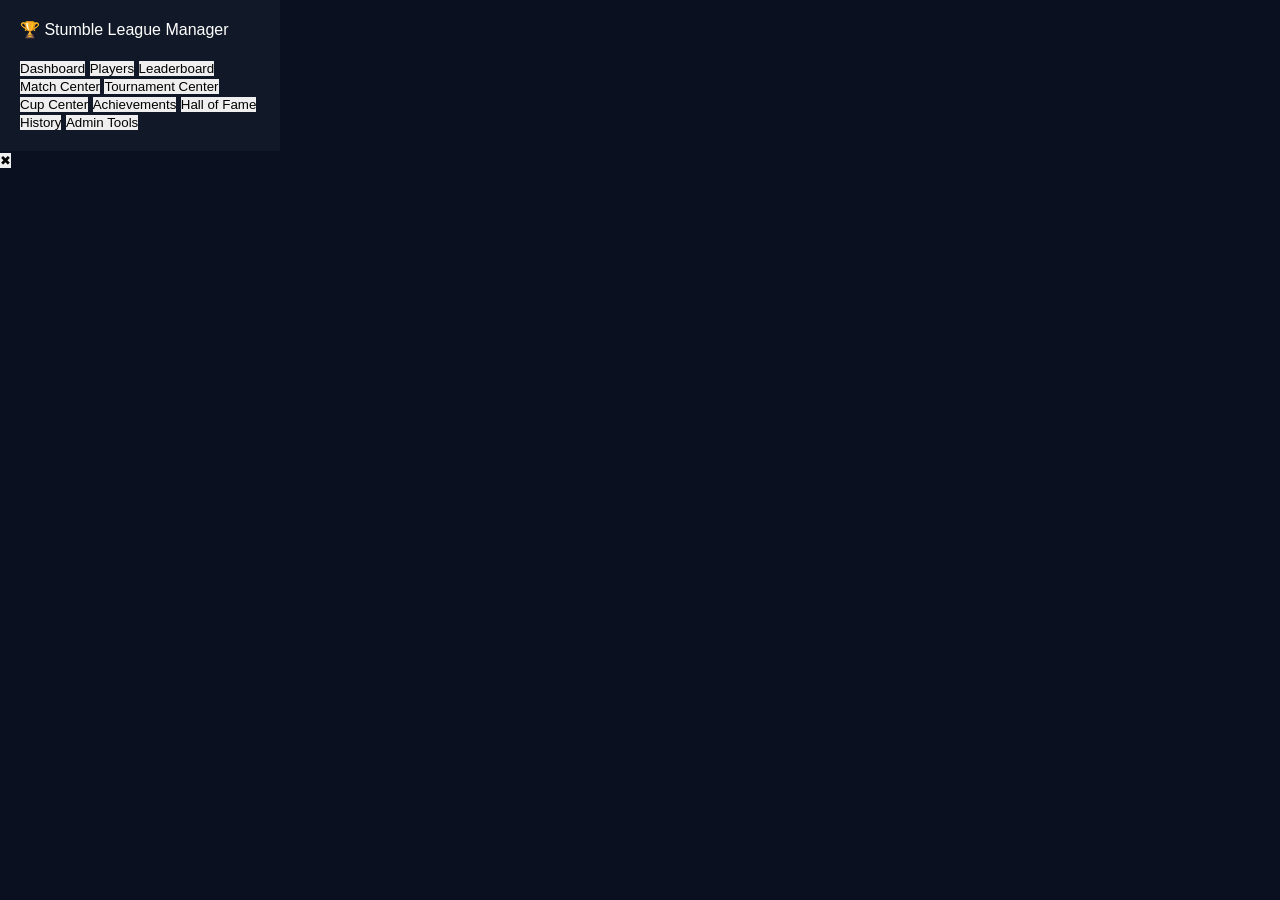
==== commit bd644a9f: "Update index.html" ====
--- a/index.html
+++ b/index.html
@@ -1,615 +1,310 @@
 <!DOCTYPE html>
 <html lang="en">
 <head>
-  <meta charset="UTF-8" />
-  <meta name="viewport" content="width=device-width, initial-scale=1.0" />
-  <meta name="theme-color" content="#090b18" />
-
-  <title>Stumble League Manager</title>
-
-  <link rel="stylesheet" href="style.css" />
-  <script src="app.js" defer></script>
+    <meta charset="UTF-8">
+    <meta name="viewport" content="width=device-width, initial-scale=1.0">
+    <title>Stumble League Manager Pro</title>
+
+    <link rel="stylesheet" href="style.css">
 </head>
-
 <body>
-  <div id="toastContainer" class="toast-container" aria-live="polite"></div>
-
-  <!-- LOGIN SCREEN -->
-  <main id="loginScreen" class="login-screen">
-    <section class="login-card glass-card">
-      <div class="brand-logo">
-        <span class="brand-icon">🏆</span>
-        <div>
-          <h1>Stumble League Manager</h1>
-          <p>Private esports tournament manager</p>
+
+    <!-- Sidebar -->
+    <aside class="sidebar">
+
+        <div class="logo">
+            🏆 Stumble League Manager
         </div>
-      </div>
-
-      <form id="loginForm" class="form-stack">
-        <label>
-          Admin Password
-          <input
-            type="password"
-            id="adminPasswordInput"
-            placeholder="Enter admin password"
-            autocomplete="current-password"
-            required
-          />
-        </label>
-
-        <button type="submit" class="primary-btn full-btn">
-          Login as Admin
-        </button>
-
-        <p class="hint-text">
-          Default password will be handled inside <strong>app.js</strong>.
-        </p>
-      </form>
-    </section>
-  </main>
-
-  <!-- MAIN APP -->
-  <div id="appShell" class="app-shell hidden">
-    <!-- SIDEBAR -->
-    <aside class="sidebar glass-panel">
-      <div class="sidebar-brand">
-        <span class="brand-icon">🏆</span>
-        <div>
-          <h2>Stumble League</h2>
-          <p>Manager Pro</p>
+
+        <nav>
+
+            <button data-page="dashboard">
+                Dashboard
+            </button>
+
+            <button data-page="players">
+                Players
+            </button>
+
+            <button data-page="leaderboard">
+                Leaderboard
+            </button>
+
+            <button data-page="matches">
+                Match Center
+            </button>
+
+            <button data-page="tournaments">
+                Tournament Center
+            </button>
+
+            <button data-page="cups">
+                Cup Center
+            </button>
+
+            <button data-page="achievements">
+                Achievements
+            </button>
+
+            <button data-page="halloffame">
+                Hall of Fame
+            </button>
+
+            <button data-page="history">
+                History
+            </button>
+
+            <button data-page="admin">
+                Admin Tools
+            </button>
+
+        </nav>
+
+    </aside>
+
+    <!-- Main Content -->
+    <main>
+
+        <!-- Dashboard -->
+        <section id="dashboard" class="page active">
+
+            <h1>Dashboard</h1>
+
+            <div class="stats-grid">
+
+                <div class="card">
+                    <h3>Total Players</h3>
+                    <span id="totalPlayers">0</span>
+                </div>
+
+                <div class="card">
+                    <h3>Total Matches</h3>
+                    <span id="totalMatches">0</span>
+                </div>
+
+                <div class="card">
+                    <h3>Total Tournaments</h3>
+                    <span id="totalTournaments">0</span>
+                </div>
+
+                <div class="card">
+                    <h3>Total Cups</h3>
+                    <span id="totalCups">0</span>
+                </div>
+
+            </div>
+
+            <div class="dashboard-widgets">
+
+                <div class="card">
+                    <h2>Current #1 Ranked Player</h2>
+                    <div id="topPlayer"></div>
+                </div>
+
+                <div class="card">
+                    <h2>Recent Activity</h2>
+                    <div id="recentActivity"></div>
+                </div>
+
+            </div>
+
+        </section>
+
+        <!-- Players -->
+        <section id="players" class="page">
+
+            <h1>Players</h1>
+
+            <div class="player-grid" id="playerGrid"></div>
+
+        </section>
+
+        <!-- Player Profile Modal -->
+        <div id="playerModal" class="modal">
+
+            <div class="modal-content">
+
+                <button id="closePlayerModal">
+                    ✖
+                </button>
+
+                <div id="playerProfile"></div>
+
+            </div>
+
         </div>
-      </div>
-
-      <nav class="sidebar-nav" aria-label="Main Navigation">
-        <button class="nav-link active" data-page="dashboardPage">📊 Dashboard</button>
-        <button class="nav-link" data-page="playersPage">👥 Players</button>
-        <button class="nav-link" data-page="quickMatchPage">🎮 Quick Match</button>
-        <button class="nav-link" data-page="tournamentsPage">🏆 Tournaments</button>
-        <button class="nav-link" data-page="cupsPage">🥇 Cups</button>
-        <button class="nav-link" data-page="eventsPage">🎉 Events</button>
-        <button class="nav-link" data-page="achievementsPage">🏅 Achievements</button>
-        <button class="nav-link" data-page="recordsPage">📈 Records</button>
-        <button class="nav-link" data-page="historyPage">📜 History</button>
-        <button class="nav-link" data-page="adminPage">🔐 Admin</button>
-      </nav>
-
-      <div class="sidebar-footer">
-        <button id="logoutBtn" class="danger-btn full-btn">Logout</button>
-      </div>
-    </aside>
-
-    <!-- CONTENT -->
-    <div class="content-area">
-      <!-- TOP BAR -->
-      <header class="topbar glass-panel">
-        <button id="mobileMenuBtn" class="icon-btn" aria-label="Open Menu">☰</button>
-
-        <div>
-          <h1 id="pageTitle">Dashboard</h1>
-          <p id="pageSubtitle">Live stats, rankings, champions and records</p>
-        </div>
-
-        <div class="topbar-actions">
-          <span id="autoSaveStatus" class="autosave-status">Auto Saved</span>
-          <button id="quickBackupBtn" class="secondary-btn">Backup</button>
-        </div>
-      </header>
-
-      <!-- DASHBOARD -->
-      <section id="dashboardPage" class="page active-page">
-        <div class="stats-grid">
-          <article class="stat-card glass-card">
-            <span>Total Players</span>
-            <strong id="totalPlayersStat">0</strong>
-          </article>
-
-          <article class="stat-card glass-card">
-            <span>Total Matches</span>
-            <strong id="totalMatchesStat">0</strong>
-          </article>
-
-          <article class="stat-card glass-card">
-            <span>Total Tournaments</span>
-            <strong id="totalTournamentsStat">0</strong>
-          </article>
-
-          <article class="stat-card glass-card">
-            <span>Total Cups</span>
-            <strong id="totalCupsStat">0</strong>
-          </article>
-        </div>
-
-        <div class="dashboard-grid">
-          <section class="glass-card feature-card champion-card">
-            <h2>👑 Current #1 Ranked Player</h2>
-            <div id="topRankedPlayerCard" class="hero-player-card empty-state">
-              No ranked player yet
-            </div>
-          </section>
-
-          <section class="glass-card">
-            <h2>🏛 Special Title Holders</h2>
-            <div id="titleHoldersList" class="title-holder-list"></div>
-          </section>
-
-          <section class="glass-card">
-            <h2>⭐ MVP Leaderboard</h2>
-            <div id="mvpLeaderboard" class="leaderboard-list"></div>
-          </section>
-
-          <section class="glass-card">
-            <h2>📈 Win Rate Leaderboard</h2>
-            <div id="winRateLeaderboard" class="leaderboard-list"></div>
-          </section>
-
-          <section class="glass-card">
-            <h2>🏆 Trophy Leaderboard</h2>
-            <div id="trophyLeaderboard" class="leaderboard-list"></div>
-          </section>
-
-          <section class="glass-card">
-            <h2>🕘 Recent Champions</h2>
-            <div id="recentChampionsList" class="history-preview"></div>
-          </section>
-        </div>
-
-        <div class="charts-grid">
-          <section class="glass-card chart-card">
-            <h2>Points Graph</h2>
-            <canvas id="pointsChart" height="220"></canvas>
-          </section>
-
-          <section class="glass-card chart-card">
-            <h2>Wins Graph</h2>
-            <canvas id="winsChart" height="220"></canvas>
-          </section>
-
-          <section class="glass-card chart-card">
-            <h2>MVP Graph</h2>
-            <canvas id="mvpChart" height="220"></canvas>
-          </section>
-
-          <section class="glass-card chart-card">
-            <h2>Rank History</h2>
-            <canvas id="rankHistoryChart" height="220"></canvas>
-          </section>
-        </div>
-      </section>
-
-      <!-- PLAYERS -->
-      <section id="playersPage" class="page">
-        <div class="section-header">
-          <div>
-            <h2>👥 Player Management</h2>
-            <p>Add, edit, delete and view permanent player profiles.</p>
-          </div>
-
-          <button id="openPlayerModalBtn" class="primary-btn">Add Player</button>
-        </div>
-
-        <div id="playersGrid" class="players-grid"></div>
-
-        <section id="playerProfilePanel" class="glass-card profile-panel hidden">
-          <div class="profile-header">
-            <div>
-              <h2 id="profilePlayerName">Player Name</h2>
-              <p id="profilePlayerUsername">@username</p>
-            </div>
-
-            <button id="closeProfileBtn" class="icon-btn">✕</button>
-          </div>
-
-          <div id="profileStatsGrid" class="profile-stats-grid"></div>
-
-          <div class="profile-details-grid">
-            <section>
-              <h3>🏅 Achievements</h3>
-              <div id="profileAchievements" class="badge-list"></div>
-            </section>
-
-            <section>
-              <h3>📜 Career History</h3>
-              <div id="profileCareerHistory" class="timeline-list"></div>
-            </section>
-          </div>
-        </section>
-      </section>
-
-      <!-- QUICK MATCH -->
-      <section id="quickMatchPage" class="page">
-        <div class="section-header">
-          <div>
-            <h2>🎮 Quick Match</h2>
-            <p>Record a normal match. First place gets win and MVP.</p>
-          </div>
-        </div>
-
-        <form id="quickMatchForm" class="glass-card form-grid">
-          <label>
-            Match Name
-            <input type="text" id="quickMatchName" placeholder="Example: Friendly Match" />
-          </label>
-
-          <label>
-            Maps Count
-            <input type="number" id="quickMatchMaps" min="3" max="10" value="3" />
-          </label>
-
-          <div class="full-row">
-            <h3>Select Players</h3>
-            <div id="quickMatchPlayerSelect" class="checkbox-grid"></div>
-          </div>
-
-          <div class="full-row">
-            <h3>Map Results</h3>
-            <div id="quickMatchResultInputs" class="results-entry"></div>
-          </div>
-
-          <button type="submit" class="primary-btn full-row">
-            Save Quick Match
-          </button>
-        </form>
-      </section>
-
-      <!-- TOURNAMENTS -->
-      <section id="tournamentsPage" class="page">
-        <div class="section-header">
-          <div>
-            <h2>🏆 Tournament Section</h2>
-            <p>2–5 players, 3–10 matches, 3–10 maps per match.</p>
-          </div>
-        </div>
-
-        <form id="createTournamentForm" class="glass-card form-grid">
-          <label>
-            Tournament Name
-            <input type="text" id="tournamentNameInput" placeholder="Example: Weekend Series" required />
-          </label>
-
-          <label>
-            Series Length
-            <input type="number" id="seriesLengthInput" min="3" max="10" value="5" required />
-          </label>
-
-          <label>
-            Maps Per Match
-            <input type="number" id="mapsPerMatchInput" min="3" max="10" value="3" required />
-          </label>
-
-          <div class="full-row">
-            <h3>Participants</h3>
-            <div id="tournamentPlayerSelect" class="checkbox-grid"></div>
-          </div>
-
-          <button type="submit" class="primary-btn full-row">
-            Create Tournament
-          </button>
-        </form>
-
-        <section class="glass-card active-tournament-card">
-          <div class="section-header compact">
-            <div>
-              <h2>Live Tournament</h2>
-              <p id="activeTournamentInfo">No active tournament</p>
-            </div>
-
-            <button id="endTournamentBtn" class="success-btn hidden">
-              End Tournament
-            </button>
-          </div>
-
-          <div id="activeTournamentStandings" class="standings-table"></div>
-
-          <form id="tournamentMatchForm" class="form-stack hidden">
-            <h3>Enter Match Result</h3>
-            <div id="tournamentMatchInputs" class="results-entry"></div>
-
-            <button type="submit" class="primary-btn">
-              Save Tournament Match
-            </button>
-          </form>
-        </section>
-      </section>
-
-      <!-- CUPS -->
-      <section id="cupsPage" class="page">
-        <div class="section-header">
-          <div>
-            <h2>🥇 Cup Section</h2>
-            <p>League Cup and Elimination Cup with automatic champion records.</p>
-          </div>
-        </div>
-
-        <div class="two-column-grid">
-          <section class="glass-card">
-            <h2>🥇 League Cup</h2>
-
-            <form id="leagueCupForm" class="form-stack">
-              <label>
-                Cup Name
-                <input type="text" id="leagueCupName" placeholder="Example: League Cup #1" required />
-              </label>
-
-              <label>
-                Maps Count
-                <input type="number" id="leagueCupMaps" min="3" max="10" value="3" required />
-              </label>
-
-              <div>
-                <h3>Select Players</h3>
-                <div id="leagueCupPlayerSelect" class="checkbox-grid"></div>
-              </div>
-
-              <div>
-                <h3>Results</h3>
-                <div id="leagueCupResultInputs" class="results-entry"></div>
-              </div>
-
-              <button type="submit" class="primary-btn">
-                Save League Cup
-              </button>
-            </form>
-          </section>
-
-          <section class="glass-card">
-            <h2>⚔️ Elimination Cup</h2>
-
-            <form id="eliminationCupForm" class="form-stack">
-              <label>
-                Cup Name
-                <input type="text" id="eliminationCupName" placeholder="Example: Elimination Cup #1" required />
-              </label>
-
-              <label>
-                Maps Per Match
-                <input type="number" id="eliminationCupMaps" min="3" max="10" value="3" required />
-              </label>
-
-              <div>
-                <h3>Qualifier Players</h3>
-                <div id="eliminationCupPlayerSelect" class="checkbox-grid"></div>
-              </div>
-
-              <div>
-                <h3>Qualifier Result</h3>
-                <div id="eliminationQualifierInputs" class="results-entry"></div>
-              </div>
-
-              <div>
-                <h3>Final Result</h3>
-                <div id="eliminationFinalInputs" class="results-entry"></div>
-              </div>
-
-              <button type="submit" class="primary-btn">
-                Save Elimination Cup
-              </button>
-            </form>
-          </section>
-        </div>
-      </section>
-
-      <!-- EVENTS -->
-      <section id="eventsPage" class="page">
-        <div class="section-header">
-          <div>
-            <h2>🎉 Event Tournaments</h2>
-            <p>Special events stored separately from normal tournament history.</p>
-          </div>
-        </div>
-
-        <form id="createEventForm" class="glass-card form-grid">
-          <label>
-            Event Name
-            <input type="text" id="eventNameInput" placeholder="Example: Lava Land Event" required />
-          </label>
-
-          <label>
-            Series Length
-            <input type="number" id="eventSeriesLength" min="3" max="10" value="5" required />
-          </label>
-
-          <label>
-            Maps Per Match
-            <input type="number" id="eventMapsPerMatch" min="3" max="10" value="3" required />
-          </label>
-
-          <div class="full-row">
-            <h3>Participants</h3>
-            <div id="eventPlayerSelect" class="checkbox-grid"></div>
-          </div>
-
-          <button type="submit" class="primary-btn full-row">
-            Create Event Tournament
-          </button>
-        </form>
-
-        <section class="glass-card active-tournament-card">
-          <div class="section-header compact">
-            <div>
-              <h2>Live Event</h2>
-              <p id="activeEventInfo">No active event</p>
-            </div>
-
-            <button id="endEventBtn" class="success-btn hidden">
-              End Event
-            </button>
-          </div>
-
-          <div id="activeEventStandings" class="standings-table"></div>
-
-          <form id="eventMatchForm" class="form-stack hidden">
-            <h3>Enter Event Match Result</h3>
-            <div id="eventMatchInputs" class="results-entry"></div>
-
-            <button type="submit" class="primary-btn">
-              Save Event Match
-            </button>
-          </form>
-        </section>
-      </section>
-
-      <!-- ACHIEVEMENTS -->
-      <section id="achievementsPage" class="page">
-        <div class="section-header">
-          <div>
-            <h2>🏅 Achievement Page</h2>
-            <p>Permanent achievements and dynamic special titles.</p>
-          </div>
-        </div>
-
-        <div class="two-column-grid">
-          <section class="glass-card">
-            <h2>👑 Dynamic Special Titles</h2>
-            <div id="dynamicTitlesPanel" class="achievement-list"></div>
-          </section>
-
-          <section class="glass-card">
-            <h2>🏅 Permanent Achievements</h2>
-            <div id="permanentAchievementsPanel" class="achievement-list"></div>
-          </section>
-        </div>
-      </section>
-
-      <!-- RECORDS -->
-      <section id="recordsPage" class="page">
-        <div class="section-header">
-          <div>
-            <h2>📈 Records Page</h2>
-            <p>All-time records across tournaments, cups, MVPs and stats.</p>
-          </div>
-        </div>
-
-        <div id="recordsGrid" class="records-grid"></div>
-      </section>
-
-      <!-- HISTORY -->
-      <section id="historyPage" class="page">
-        <div class="section-header">
-          <div>
-            <h2>📜 History System</h2>
-            <p>Permanent records of matches, tournaments, cups, events and careers.</p>
-          </div>
-        </div>
-
-        <div class="history-tabs">
-          <button class="history-tab active" data-history="matchHistoryPanel">Matches</button>
-          <button class="history-tab" data-history="tournamentHistoryPanel">Tournaments</button>
-          <button class="history-tab" data-history="cupHistoryPanel">Cups</button>
-          <button class="history-tab" data-history="eventHistoryPanel">Events</button>
-        </div>
-
-        <section id="matchHistoryPanel" class="history-panel active-history glass-card"></section>
-        <section id="tournamentHistoryPanel" class="history-panel glass-card"></section>
-        <section id="cupHistoryPanel" class="history-panel glass-card"></section>
-        <section id="eventHistoryPanel" class="history-panel glass-card"></section>
-      </section>
-
-      <!-- ADMIN -->
-      <section id="adminPage" class="page">
-        <div class="section-header">
-          <div>
-            <h2>🔐 Admin Panel</h2>
-            <p>Backup, restore, reset data, edit password and manage saved records.</p>
-          </div>
-        </div>
-
-        <div class="admin-grid">
-          <section class="glass-card">
-            <h2>💾 Backup & Restore</h2>
-
-            <div class="button-stack">
-              <button id="exportJsonBtn" class="primary-btn">Export Backup JSON</button>
-              <button id="exportExcelBtn" class="secondary-btn">Export Excel</button>
-              <button id="exportPdfBtn" class="secondary-btn">Export PDF</button>
-            </div>
-
-            <label class="file-upload">
-              Restore Backup
-              <input type="file" id="restoreBackupInput" accept=".json" />
-            </label>
-          </section>
-
-          <section class="glass-card">
-            <h2>🔑 Change Admin Password</h2>
-
-            <form id="changePasswordForm" class="form-stack">
-              <label>
-                Current Password
-                <input type="password" id="currentPasswordInput" required />
-              </label>
-
-              <label>
-                New Password
-                <input type="password" id="newPasswordInput" required />
-              </label>
-
-              <button type="submit" class="primary-btn">
-                Change Password
-              </button>
-            </form>
-          </section>
-
-          <section class="glass-card danger-zone">
-            <h2>⚠️ Danger Zone</h2>
-            <p>Resetting data will remove saved stats, history and achievements.</p>
-
-            <div class="button-stack">
-              <button id="undoLastResultBtn" class="warning-btn">Undo Last Match Result</button>
-              <button id="resetDataBtn" class="danger-btn">Reset All Data</button>
-            </div>
-          </section>
-        </div>
-      </section>
-    </div>
-  </div>
-
-  <!-- PLAYER MODAL -->
-  <dialog id="playerModal" class="app-modal glass-card">
-    <form id="playerForm" class="form-stack">
-      <div class="modal-header">
-        <h2 id="playerModalTitle">Add Player</h2>
-        <button type="button" id="closePlayerModalBtn" class="icon-btn">✕</button>
-      </div>
-
-      <input type="hidden" id="playerIdInput" />
-
-      <label>
-        Name
-        <input type="text" id="playerNameInput" required />
-      </label>
-
-      <label>
-        Username
-        <input type="text" id="playerUsernameInput" required />
-      </label>
-
-      <label>
-        Nickname
-        <input type="text" id="playerNicknameInput" />
-      </label>
-
-      <label>
-        Profile Picture URL
-        <input type="url" id="playerImageInput" placeholder="Optional image URL" />
-      </label>
-
-      <button type="submit" class="primary-btn">
-        Save Player
-      </button>
-    </form>
-  </dialog>
-
-  <!-- CONFIRM MODAL -->
-  <dialog id="confirmModal" class="app-modal glass-card">
-    <div class="form-stack">
-      <h2 id="confirmTitle">Confirm Action</h2>
-      <p id="confirmMessage">Are you sure?</p>
-
-      <div class="modal-actions">
-        <button id="cancelConfirmBtn" class="secondary-btn">Cancel</button>
-        <button id="acceptConfirmBtn" class="danger-btn">Confirm</button>
-      </div>
-    </div>
-  </dialog>
+
+        <!-- Leaderboard -->
+        <section id="leaderboard" class="page">
+
+            <h1>Leaderboard</h1>
+
+            <table>
+
+                <thead>
+
+                    <tr>
+                        <th>Rank</th>
+                        <th>Player</th>
+                        <th>Win Rate</th>
+                        <th>MVP</th>
+                    </tr>
+
+                </thead>
+
+                <tbody id="leaderboardTable"></tbody>
+
+            </table>
+
+        </section>
+
+        <!-- Match Center -->
+        <section id="matches" class="page">
+
+            <h1>Record Match</h1>
+
+            <div class="card">
+
+                <h3>Match Results</h3>
+
+                <select id="firstPlace"></select>
+                <select id="secondPlace"></select>
+                <select id="thirdPlace"></select>
+                <select id="fourthPlace"></select>
+                <select id="fifthPlace"></select>
+
+                <button id="saveMatchBtn">
+                    Save Match
+                </button>
+
+            </div>
+
+        </section>
+
+        <!-- Tournament Center -->
+        <section id="tournaments" class="page">
+
+            <h1>Tournaments</h1>
+
+            <div class="card">
+
+                <input
+                    type="text"
+                    id="tournamentName"
+                    placeholder="Tournament Name"
+                >
+
+                <select id="seriesLength">
+
+                    <option value="3">Best Of 3</option>
+                    <option value="5">Best Of 5</option>
+                    <option value="7">Best Of 7</option>
+
+                </select>
+
+                <button id="createTournament">
+                    Create Tournament
+                </button>
+
+            </div>
+
+            <div id="tournamentList"></div>
+
+        </section>
+
+        <!-- Cup Center -->
+        <section id="cups" class="page">
+
+            <h1>Cups</h1>
+
+            <button id="createLeagueCup">
+                New League Cup
+            </button>
+
+            <button id="createEliminationCup">
+                New Elimination Cup
+            </button>
+
+            <div id="cupList"></div>
+
+        </section>
+
+        <!-- Achievements -->
+        <section id="achievements" class="page">
+
+            <h1>Achievements</h1>
+
+            <div id="achievementList"></div>
+
+        </section>
+
+        <!-- Hall Of Fame -->
+        <section id="halloffame" class="page">
+
+            <h1>Hall Of Fame</h1>
+
+            <div class="titles">
+
+                <div class="card">
+
+                    <h2>🏛 Hall Of Fame</h2>
+
+                    <div id="hallOfFameHolder"></div>
+
+                </div>
+
+                <div class="card">
+
+                    <h2>🌟 Legendary Player</h2>
+
+                    <div id="legendaryHolder"></div>
+
+                </div>
+
+                <div class="card">
+
+                    <h2>⚡ Mythic Master</h2>
+
+                    <div id="mythicHolder"></div>
+
+                </div>
+
+            </div>
+
+        </section>
+
+        <!-- History -->
+        <section id="history" class="page">
+
+            <h1>History</h1>
+
+            <div id="historyList"></div>
+
+        </section>
+
+        <!-- Admin -->
+        <section id="admin" class="page">
+
+            <h1>Admin Tools</h1>
+
+            <button id="backupBtn">
+                Export Backup
+            </button>
+
+            <input
+                type="file"
+                id="restoreFile"
+            >
+
+            <button id="resetData">
+                Reset All Data
+            </button>
+
+        </section>
+
+    </main>
+
+    <script src="script.js"></script>
+
 </body>
 </html>
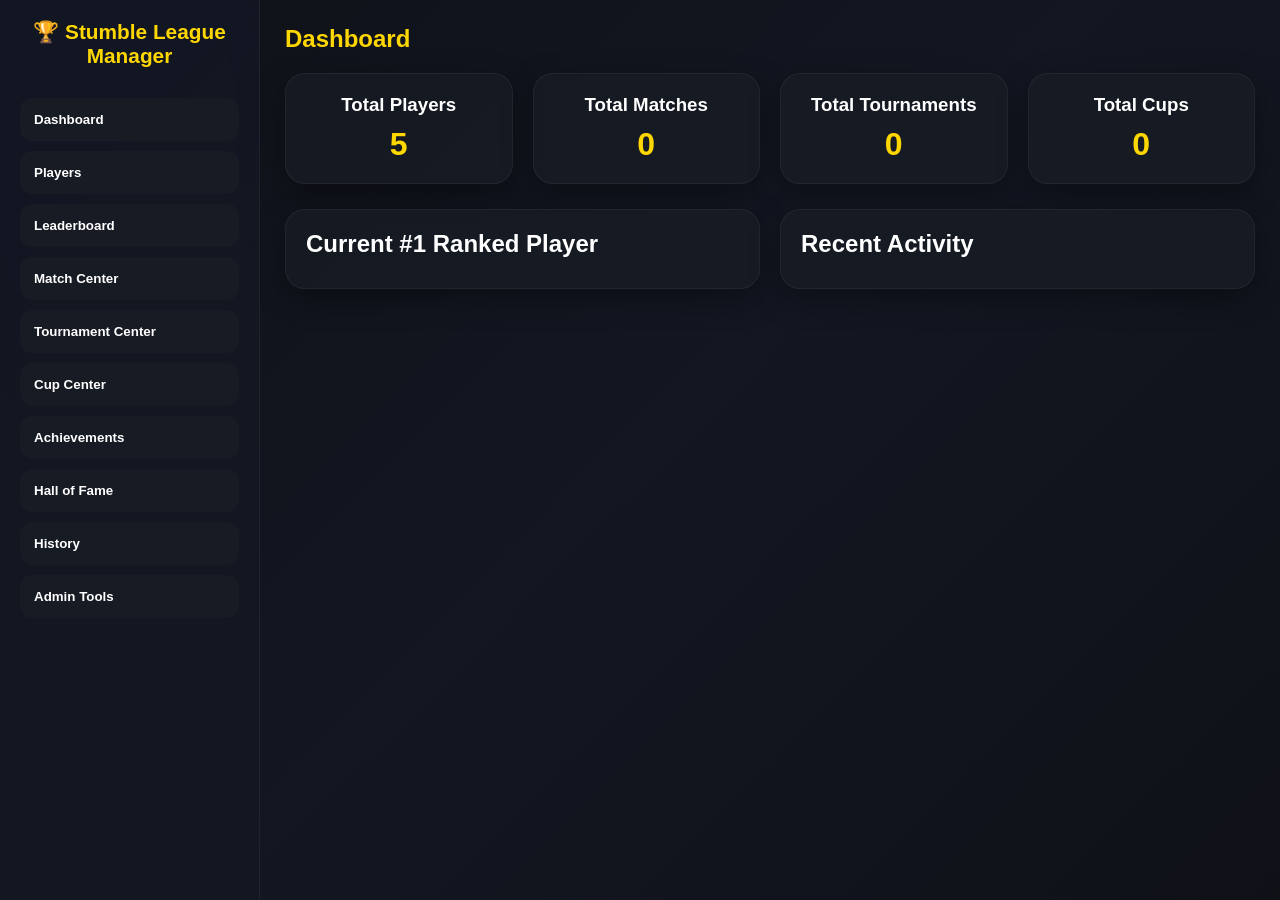
==== commit a7ebead9: "Update index.html" ====
--- a/index.html
+++ b/index.html
@@ -304,7 +304,7 @@
 
     </main>
 
-    <script src="script.js"></script>
+    <script src="app.js"></script>
 
 </body>
 </html>
--- a/style.css
+++ b/style.css
@@ -1,369 +1,401 @@
+/* =========================
+   RESET
+========================= */
+
 *{
-margin:0;
-padding:0;
-box-sizing:border-box;
-font-family:'Segoe UI',sans-serif;
+    margin:0;
+    padding:0;
+    box-sizing:border-box;
+    font-family:"Segoe UI",sans-serif;
+}
+
+:root{
+    --bg:#0f1117;
+    --card:#171b24;
+    --card2:#1e2430;
+    --gold:#ffd700;
+    --gold2:#ffb700;
+    --text:#ffffff;
+    --muted:#9ca3af;
+    --success:#22c55e;
+    --danger:#ef4444;
+    --shadow:0 10px 30px rgba(0,0,0,.35);
 }
 
 body{
-background:#0b1020;
-color:white;
-min-height:100vh;
-overflow-x:hidden;
-}
-
-.hidden{
-display:none !important;
-}
-
-/* LOGIN */
-
-.login-screen{
-height:100vh;
-display:flex;
-justify-content:center;
-align-items:center;
-padding:20px;
-background:
-linear-gradient(135deg,#0f172a,#111827,#1e293b);
-}
-
-.login-card{
-width:100%;
-max-width:450px;
-padding:35px;
-border-radius:25px;
-}
-
-.brand-logo{
-display:flex;
-align-items:center;
-gap:15px;
-margin-bottom:25px;
-}
-
-.brand-icon{
-font-size:50px;
-}
-
-.glass-card,
-.glass-panel{
-background:rgba(255,255,255,.08);
-backdrop-filter:blur(15px);
-border:1px solid rgba(255,255,255,.15);
-box-shadow:0 10px 30px rgba(0,0,0,.3);
-}
-
-/* APP LAYOUT */
-
-.app-shell{
-display:flex;
-min-height:100vh;
-}
+    background:linear-gradient(
+        135deg,
+        #0f1117,
+        #131722,
+        #0f1117
+    );
+    color:var(--text);
+    min-height:100vh;
+    display:flex;
+}
+
+/* =========================
+   SIDEBAR
+========================= */
 
 .sidebar{
-width:280px;
-padding:20px;
-display:flex;
-flex-direction:column;
-gap:20px;
-background:#111827;
-}
-
-.sidebar-brand{
-display:flex;
-align-items:center;
-gap:12px;
-}
-
-.sidebar-nav{
-display:flex;
-flex-direction:column;
-gap:8px;
-}
-
-.nav-link{
-padding:14px;
-border:none;
-border-radius:12px;
-background:transparent;
-color:white;
-text-align:left;
-cursor:pointer;
-transition:.3s;
-}
-
-.nav-link:hover{
-background:#2563eb;
-}
-
-.nav-link.active{
-background:#3b82f6;
-}
-
-.content-area{
-flex:1;
-padding:25px;
-}
-
-/* TOPBAR */
-
-.topbar{
-padding:20px;
-border-radius:20px;
-display:flex;
-justify-content:space-between;
-align-items:center;
-margin-bottom:25px;
-}
-
-/* PAGES */
+    width:260px;
+    min-height:100vh;
+    background:rgba(20,24,35,.95);
+    backdrop-filter:blur(12px);
+    border-right:1px solid rgba(255,255,255,.05);
+    position:fixed;
+    left:0;
+    top:0;
+    padding:20px;
+    overflow-y:auto;
+}
+
+.logo{
+    font-size:1.3rem;
+    font-weight:700;
+    color:var(--gold);
+    text-align:center;
+    margin-bottom:30px;
+}
+
+.sidebar nav{
+    display:flex;
+    flex-direction:column;
+    gap:10px;
+}
+
+.sidebar button{
+    border:none;
+    background:var(--card);
+    color:white;
+    padding:14px;
+    border-radius:12px;
+    cursor:pointer;
+    transition:.3s;
+    text-align:left;
+    font-weight:600;
+}
+
+.sidebar button:hover{
+    background:var(--gold);
+    color:black;
+    transform:translateX(5px);
+}
+
+/* =========================
+   MAIN
+========================= */
+
+main{
+    flex:1;
+    margin-left:260px;
+    padding:25px;
+}
 
 .page{
-display:none;
-}
-
-.active-page{
-display:block;
-}
-
-/* STATS */
+    display:none;
+}
+
+.page.active{
+    display:block;
+}
+
+h1{
+    margin-bottom:20px;
+    color:var(--gold);
+}
+
+h2{
+    margin-bottom:10px;
+}
+
+h3{
+    margin-bottom:8px;
+}
+
+/* =========================
+   CARDS
+========================= */
+
+.card{
+    background:rgba(23,27,36,.9);
+    border:1px solid rgba(255,255,255,.05);
+    border-radius:20px;
+    padding:20px;
+    box-shadow:var(--shadow);
+}
+
+.card:hover{
+    transform:translateY(-3px);
+    transition:.3s;
+}
+
+/* =========================
+   DASHBOARD STATS
+========================= */
 
 .stats-grid{
-display:grid;
-grid-template-columns:repeat(auto-fit,minmax(220px,1fr));
-gap:20px;
-margin-bottom:25px;
-}
-
-.stat-card{
-padding:25px;
-border-radius:20px;
-text-align:center;
-}
-
-.stat-card strong{
-display:block;
-font-size:38px;
-margin-top:10px;
-color:#60a5fa;
-}
-
-/* DASHBOARD */
-
-.dashboard-grid{
-display:grid;
-grid-template-columns:repeat(auto-fit,minmax(320px,1fr));
-gap:20px;
-margin-bottom:25px;
-}
-
-.dashboard-grid section{
-padding:20px;
-border-radius:20px;
-}
-
-.champion-card{
-background:
-linear-gradient(
-135deg,
-rgba(59,130,246,.3),
-rgba(168,85,247,.3)
-);
-}
-
-.hero-player-card{
-padding:20px;
-text-align:center;
-font-size:20px;
-}
-
-/* CHARTS */
-
-.charts-grid{
-display:grid;
-grid-template-columns:repeat(auto-fit,minmax(350px,1fr));
-gap:20px;
-}
-
-.chart-card{
-padding:20px;
-border-radius:20px;
-}
-
-/* PLAYERS */
-
-.players-grid{
-display:grid;
-grid-template-columns:repeat(auto-fit,minmax(280px,1fr));
-gap:20px;
+    display:grid;
+    grid-template-columns:repeat(auto-fit,minmax(220px,1fr));
+    gap:20px;
+    margin-bottom:25px;
+}
+
+.stats-grid .card{
+    text-align:center;
+}
+
+.stats-grid span{
+    display:block;
+    margin-top:10px;
+    font-size:2rem;
+    font-weight:700;
+    color:var(--gold);
+}
+
+.dashboard-widgets{
+    display:grid;
+    grid-template-columns:1fr 1fr;
+    gap:20px;
+}
+
+/* =========================
+   PLAYER GRID
+========================= */
+
+.player-grid{
+    display:grid;
+    grid-template-columns:repeat(auto-fill,minmax(250px,1fr));
+    gap:20px;
 }
 
 .player-card{
-padding:20px;
-border-radius:20px;
-background:#161f36;
-transition:.3s;
+    background:var(--card);
+    border-radius:20px;
+    overflow:hidden;
+    cursor:pointer;
+    transition:.3s;
+    box-shadow:var(--shadow);
 }
 
 .player-card:hover{
-transform:translateY(-5px);
-}
-
-.player-avatar{
-width:90px;
-height:90px;
-border-radius:50%;
-background:#3b82f6;
-display:flex;
-align-items:center;
-justify-content:center;
-font-size:28px;
-margin:auto;
-margin-bottom:15px;
-font-weight:bold;
-}
-
-.player-avatar img{
-width:100%;
-height:100%;
-border-radius:50%;
-object-fit:cover;
-}
-
-/* BUTTONS */
+    transform:translateY(-6px);
+}
+
+.player-card img{
+    width:100%;
+    height:220px;
+    object-fit:cover;
+}
+
+.player-info{
+    padding:15px;
+}
+
+.player-info h3{
+    color:var(--gold);
+}
+
+.player-info p{
+    color:var(--muted);
+}
+
+/* =========================
+   TABLES
+========================= */
+
+table{
+    width:100%;
+    border-collapse:collapse;
+    background:var(--card);
+    border-radius:20px;
+    overflow:hidden;
+}
+
+thead{
+    background:var(--gold);
+    color:black;
+}
+
+th,
+td{
+    padding:15px;
+    text-align:center;
+}
+
+tbody tr{
+    border-bottom:1px solid rgba(255,255,255,.05);
+}
+
+tbody tr:hover{
+    background:rgba(255,255,255,.03);
+}
+
+/* =========================
+   FORMS
+========================= */
+
+input,
+select{
+    width:100%;
+    padding:14px;
+    border:none;
+    border-radius:12px;
+    background:var(--card2);
+    color:white;
+    margin-bottom:12px;
+}
+
+input:focus,
+select:focus{
+    outline:2px solid var(--gold);
+}
 
 button{
-cursor:pointer;
-border:none;
-}
-
-.primary-btn{
-background:#2563eb;
-color:white;
-padding:12px 20px;
-border-radius:12px;
-}
-
-.primary-btn:hover{
-background:#1d4ed8;
-}
-
-.secondary-btn{
-background:#374151;
-color:white;
-padding:12px 20px;
-border-radius:12px;
-}
-
-.success-btn{
-background:#10b981;
-color:white;
-padding:12px 20px;
-border-radius:12px;
-}
-
-.warning-btn{
-background:#f59e0b;
-color:white;
-padding:12px 20px;
-border-radius:12px;
-}
-
-.danger-btn{
-background:#ef4444;
-color:white;
-padding:12px 20px;
-border-radius:12px;
-}
-
-.full-btn{
-width:100%;
-}
-
-/* INPUTS */
-
-input,
-select,
-textarea{
-width:100%;
-padding:12px;
-margin-top:6px;
-border:none;
-border-radius:12px;
-background:#1f2937;
-color:white;
-}
-
-label{
-display:flex;
-flex-direction:column;
-gap:5px;
-}
-
-/* FORMS */
-
-.form-stack{
-display:flex;
-flex-direction:column;
-gap:15px;
-}
-
-.form-grid{
-display:grid;
-grid-template-columns:repeat(auto-fit,minmax(250px,1fr));
-gap:20px;
-padding:20px;
-border-radius:20px;
-}
-
-.full-row{
-grid-column:1/-1;
-}
-
-/* MODAL */
-
-.app-modal{
-border:none;
-border-radius:20px;
-padding:25px;
-background:#111827;
-color:white;
-width:min(500px,95%);
-}
-
-.modal-header{
-display:flex;
-justify-content:space-between;
-align-items:center;
-margin-bottom:20px;
-}
-
-/* MOBILE */
+    border:none;
+    cursor:pointer;
+}
+
+/* ACTION BUTTONS */
+
+#saveMatchBtn,
+#createTournament,
+#createLeagueCup,
+#createEliminationCup,
+#backupBtn,
+#resetData{
+    background:linear-gradient(
+        135deg,
+        var(--gold),
+        var(--gold2)
+    );
+    color:black;
+    font-weight:700;
+    padding:14px 20px;
+    border-radius:12px;
+    transition:.3s;
+}
+
+#saveMatchBtn:hover,
+#createTournament:hover,
+#createLeagueCup:hover,
+#createEliminationCup:hover,
+#backupBtn:hover,
+#resetData:hover{
+    transform:scale(1.04);
+}
+
+/* =========================
+   MODAL
+========================= */
+
+.modal{
+    position:fixed;
+    inset:0;
+    background:rgba(0,0,0,.75);
+    display:none;
+    justify-content:center;
+    align-items:center;
+    z-index:999;
+}
+
+.modal-content{
+    width:90%;
+    max-width:900px;
+    background:var(--card);
+    border-radius:25px;
+    padding:25px;
+    position:relative;
+    max-height:90vh;
+    overflow:auto;
+}
+
+#closePlayerModal{
+    position:absolute;
+    right:15px;
+    top:15px;
+    width:40px;
+    height:40px;
+    border:none;
+    border-radius:50%;
+    background:red;
+    color:white;
+    font-size:1rem;
+}
+
+/* =========================
+   HALL OF FAME
+========================= */
+
+.titles{
+    display:grid;
+    grid-template-columns:repeat(auto-fit,minmax(280px,1fr));
+    gap:20px;
+}
+
+.titles .card{
+    text-align:center;
+}
+
+.titles h2{
+    color:var(--gold);
+}
+
+/* =========================
+   HISTORY
+========================= */
+
+#historyList{
+    display:flex;
+    flex-direction:column;
+    gap:15px;
+}
+
+/* =========================
+   SCROLLBAR
+========================= */
+
+::-webkit-scrollbar{
+    width:10px;
+}
+
+::-webkit-scrollbar-track{
+    background:#111;
+}
+
+::-webkit-scrollbar-thumb{
+    background:var(--gold);
+    border-radius:10px;
+}
+
+/* =========================
+   MOBILE
+========================= */
 
 @media(max-width:900px){
 
-.sidebar{
-position:fixed;
-left:-100%;
-top:0;
-height:100%;
-z-index:999;
-transition:.4s;
-}
-
-.sidebar.open{
-left:0;
-}
-
-.content-area{
-width:100%;
-padding:15px;
-}
-
-.topbar{
-flex-direction:column;
-gap:15px;
-align-items:flex-start;
-}
-}
+    .sidebar{
+        width:100%;
+        min-height:auto;
+        position:relative;
+        border-right:none;
+        border-bottom:1px solid rgba(255,255,255,.05);
+    }
+
+    body{
+        flex-direction:column;
+    }
+
+    main{
+        margin-left:0;
+    }
+
+    .dashboard-widgets{
+        grid-template-columns:1fr;
+    }
+
+    .stats-grid{
+        grid-template-columns:1fr;
+    }
+}
